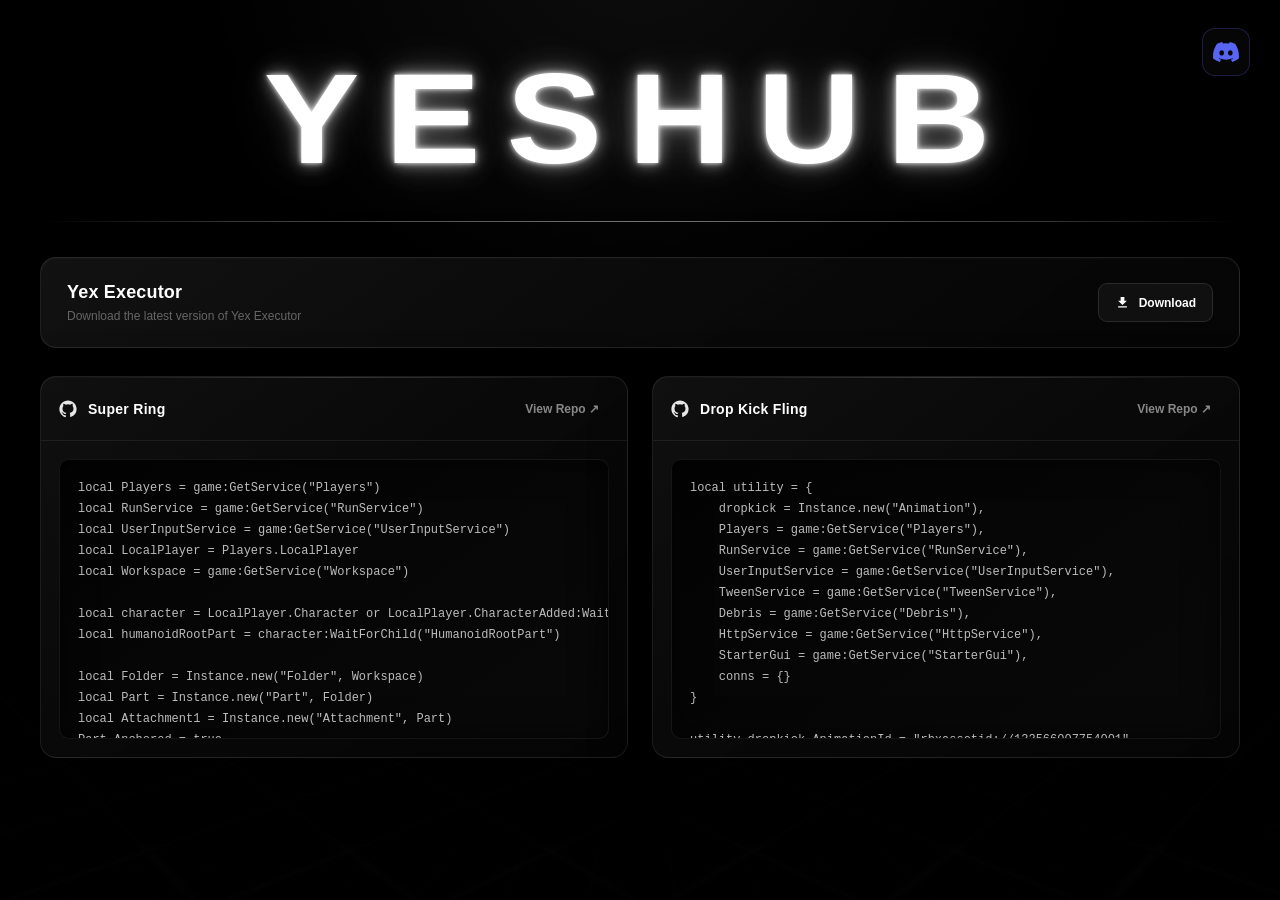
==== rblx/index.html @ 0a0d044f "/rblx" ====
<!DOCTYPE html>
<html lang="en">
<head>
    <meta charset="UTF-8">
    <meta name="viewport" content="width=device-width, initial-scale=1.0">

    <title>YESHUB</title>

    <style>
        * {
            margin: 0;
            padding: 0;
            box-sizing: border-box;
        }

        :root {
            --discord: #5865F2;
            --bg: #000;
            --panel: #080808;
            --border: rgba(255, 255, 255, 0.09);
        }

        html {
            scroll-behavior: smooth;
        }

        body {
            min-height: 100vh;
            background: #000;
            color: #fff;
            font-family: Arial, Helvetica, sans-serif;
            overflow-x: hidden;
        }

        body::before {
            content: "";
            position: fixed;
            inset: 0;
            z-index: -3;
            background:
                radial-gradient(
                    circle at 50% -10%,
                    rgba(255, 255, 255, 0.055),
                    transparent 38%
                ),
                #000;
        }

        body::after {
            content: "";
            position: fixed;
            inset: 0;
            z-index: -2;
            pointer-events: none;
            opacity: 0.27;
            background:
                linear-gradient(
                    135deg,
                    transparent 47%,
                    rgba(255,255,255,.025) 49%,
                    transparent 51%
                ),
                linear-gradient(
                    45deg,
                    transparent 47%,
                    rgba(255,255,255,.018) 49%,
                    transparent 51%
                );
            background-size: 130px 130px;
            transform: perspective(800px) rotateX(55deg) scale(1.7);
            transform-origin: center bottom;
        }

        .floor {
            position: fixed;
            left: -10%;
            right: -10%;
            bottom: -35%;
            height: 75%;
            z-index: -1;
            opacity: 0.16;
            transform: perspective(500px) rotateX(62deg);

            background:
                linear-gradient(
                    rgba(255,255,255,.04) 1px,
                    transparent 1px
                ),
                linear-gradient(
                    90deg,
                    rgba(255,255,255,.04) 1px,
                    transparent 1px
                );

            background-size: 80px 80px;

            mask-image: linear-gradient(
                to top,
                #000,
                transparent
            );

            -webkit-mask-image: linear-gradient(
                to top,
                #000,
                transparent
            );
        }

        /* Discord */

        .discord {
            position: fixed;
            top: 28px;
            right: 30px;

            width: 48px;
            height: 48px;

            display: flex;
            align-items: center;
            justify-content: center;

            color: var(--discord);
            text-decoration: none;

            background: rgba(8, 8, 8, 0.82);
            border: 1px solid rgba(88, 101, 242, 0.25);
            border-radius: 13px;

            backdrop-filter: blur(12px);
            -webkit-backdrop-filter: blur(12px);

            box-shadow:
                0 8px 30px rgba(0,0,0,.5);

            transition:
                color .2s ease,
                border-color .2s ease,
                box-shadow .2s ease,
                background .2s ease;
        }

        .discord svg {
            width: 26px;
            height: 26px;
            fill: currentColor;
        }

        .discord:hover {
            color: #7289DA;
            background: rgba(88, 101, 242, 0.08);
            border-color: rgba(88, 101, 242, 0.55);

            box-shadow:
                0 0 8px rgba(88, 101, 242, 0.25),
                0 0 24px rgba(88, 101, 242, 0.18),
                0 12px 35px rgba(0,0,0,.65);
        }

        .discord:active {
            opacity: 0.8;
        }

        /* Main */

        .container {
            width: min(1200px, calc(100% - 48px));
            margin: auto;
            padding: 55px 0 100px;
        }

        .brand {
            text-align: center;
            user-select: none;
        }

        .brand h1 {
            display: inline-block;

            font-size: clamp(3.5rem, 10vw, 8rem);
            line-height: 1;
            font-weight: 900;
            letter-spacing: .18em;

            transform: scaleX(1.12);
            transform-origin: center;

            color: #fff;

            text-shadow:
                0 0 5px rgba(255,255,255,.95),
                0 0 14px rgba(255,255,255,.55),
                0 0 30px rgba(255,255,255,.28),
                0 0 60px rgba(255,255,255,.12);
        }

        .divider {
            width: 100%;
            height: 1px;
            margin-top: 38px;

            background: linear-gradient(
                90deg,
                transparent,
                rgba(255,255,255,.20) 15%,
                rgba(255,255,255,.45) 50%,
                rgba(255,255,255,.20) 85%,
                transparent
            );

            box-shadow:
                0 0 15px rgba(255,255,255,.07);
        }

        /* Yex Executor Download */

        .download-box {
            margin-top: 35px;
            padding: 24px 26px;

            display: flex;
            align-items: center;
            justify-content: space-between;
            gap: 20px;

            background:
                linear-gradient(
                    145deg,
                    rgba(255,255,255,.045),
                    rgba(255,255,255,.012) 50%,
                    rgba(0,0,0,.35)
                ),
                #070707;

            border: 1px solid rgba(255,255,255,.10);
            border-radius: 16px;

            box-shadow:
                inset 0 1px rgba(255,255,255,.025),
                0 20px 60px rgba(0,0,0,.4);

            transition:
                border-color .25s ease,
                box-shadow .25s ease;
        }

        .download-box:hover {
            border-color: rgba(255,255,255,.17);

            box-shadow:
                inset 0 1px rgba(255,255,255,.04),
                0 25px 70px rgba(0,0,0,.5);
        }

        .download-info {
            display: flex;
            flex-direction: column;
            gap: 6px;
        }

        .download-title {
            font-size: 18px;
            font-weight: 800;
            letter-spacing: .01em;
        }

        .download-subtitle {
            color: #666;
            font-size: 12px;
        }

        .download-button {
            flex-shrink: 0;

            display: inline-flex;
            align-items: center;
            gap: 9px;

            padding: 11px 16px;

            color: #fff;
            text-decoration: none;

            background: #101010;
            border: 1px solid rgba(255,255,255,.11);
            border-radius: 9px;

            font-size: 12px;
            font-weight: 700;

            transition:
                background .2s ease,
                border-color .2s ease,
                box-shadow .2s ease;
        }

        .download-button svg {
            width: 15px;
            height: 15px;
            fill: currentColor;
        }

        .download-button:hover {
            background: #181818;
            border-color: rgba(255,255,255,.24);

            box-shadow:
                0 0 18px rgba(255,255,255,.07);
        }

        /* Repositories */

        .repositories {
            margin-top: 28px;

            display: grid;
            grid-template-columns: repeat(2, minmax(0, 1fr));
            gap: 24px;
        }

        .repo {
            position: relative;
            overflow: hidden;

            background:
                linear-gradient(
                    145deg,
                    rgba(255,255,255,.035),
                    rgba(255,255,255,.008) 45%,
                    rgba(0,0,0,.4)
                ),
                #070707;

            border: 1px solid var(--border);
            border-radius: 16px;

            box-shadow:
                inset 0 1px rgba(255,255,255,.025),
                0 20px 60px rgba(0,0,0,.35);

            transition:
                border-color .25s ease,
                transform .25s ease,
                box-shadow .25s ease;
        }

        .repo:hover {
            transform: translateY(-3px);
            border-color: rgba(255,255,255,.16);

            box-shadow:
                inset 0 1px rgba(255,255,255,.04),
                0 25px 70px rgba(0,0,0,.5);
        }

        .repo::before {
            content: "";
            position: absolute;
            top: 0;
            left: 8%;
            right: 8%;
            height: 1px;

            background: linear-gradient(
                90deg,
                transparent,
                rgba(255,255,255,.16),
                transparent
            );
        }

        .repo-header {
            height: 64px;
            padding: 0 18px;

            display: flex;
            align-items: center;
            justify-content: space-between;

            border-bottom: 1px solid rgba(255,255,255,.07);
        }

        .repo-name {
            display: flex;
            align-items: center;
            gap: 11px;

            font-size: 14px;
            font-weight: 700;
            letter-spacing: .02em;
        }

        .github-icon {
            width: 18px;
            height: 18px;
            fill: #fff;
            opacity: .9;
        }

        .repo-link {
            color: #888;
            text-decoration: none;
            font-size: 12px;
            font-weight: 600;

            padding: 7px 10px;
            border-radius: 7px;

            transition:
                color .2s ease,
                background .2s ease;
        }

        .repo-link:hover {
            color: #fff;
            background: rgba(255,255,255,.07);
        }

        /* Code */

        .code-wrapper {
            position: relative;
            padding: 18px;
        }

        .code {
            position: relative;
            height: 280px;
            overflow: auto;

            padding: 18px;

            background:
                linear-gradient(
                    145deg,
                    #030303,
                    #090909
                );

            border: 1px solid rgba(255,255,255,.06);
            border-radius: 10px;

            color: #bcbcbc;

            font-family:
                "SFMono-Regular",
                Consolas,
                "Liberation Mono",
                monospace;

            font-size: 12px;
            line-height: 1.75;

            white-space: pre;
            tab-size: 4;

            box-shadow:
                inset 0 0 35px rgba(0,0,0,.6);
        }

        .code::-webkit-scrollbar {
            width: 7px;
            height: 7px;
        }

        .code::-webkit-scrollbar-track {
            background: transparent;
        }

        .code::-webkit-scrollbar-thumb {
            background: #222;
            border-radius: 10px;
        }

        .code::-webkit-scrollbar-thumb:hover {
            background: #333;
        }

        /* Copy */

        .copy {
            position: absolute;
            top: 28px;
            right: 28px;

            display: flex;
            align-items: center;
            gap: 7px;

            padding: 8px 11px;

            border: 1px solid rgba(255,255,255,.08);
            border-radius: 7px;

            background: rgba(12,12,12,.88);
            color: #888;

            font-size: 11px;
            font-weight: 700;

            cursor: pointer;

            backdrop-filter: blur(8px);
            -webkit-backdrop-filter: blur(8px);

            transition:
                color .2s ease,
                border-color .2s ease,
                background .2s ease;
        }

        .copy svg {
            width: 13px;
            height: 13px;
            fill: currentColor;
        }

        .copy:hover {
            color: #fff;
            border-color: rgba(255,255,255,.2);
            background: rgba(25,25,25,.95);
        }

        .copy.copied {
            color: #fff;
            border-color: rgba(255,255,255,.3);
        }

        /* Mobile */

        @media (max-width: 800px) {
            .repositories {
                grid-template-columns: 1fr;
            }

            .download-box {
                align-items: flex-start;
                flex-direction: column;
            }

            .download-button {
                width: 100%;
                justify-content: center;
            }
        }

        @media (max-width: 600px) {
            .container {
                width: calc(100% - 28px);
                padding-top: 35px;
            }

            .discord {
                top: 18px;
                right: 18px;
                width: 43px;
                height: 43px;
            }

            .brand h1 {
                letter-spacing: .1em;
                transform: scaleX(1.05);
            }

            .divider {
                margin-top: 25px;
            }

            .download-box {
                margin-top: 28px;
                padding: 20px;
            }

            .repositories {
                margin-top: 22px;
            }

            .code {
                height: 250px;
                font-size: 11px;
            }
        }
    </style>
</head>

<body>

    <div class="floor"></div>

    <!-- Discord -->
    <a
        class="discord"
        href="https://discord.gg/P2DFbPX3Qh"
        target="_blank"
        rel="noopener noreferrer"
        aria-label="Join the YESHUB Discord"
    >
        <svg viewBox="0 0 24 24">
            <path d="M20.317 4.37a19.791 19.791 0 0 0-4.885-1.515.074.074 0 0 0-.079.037c-.211.375-.444.864-.608 1.25a18.27 18.27 0 0 0-5.487 0 12.64 12.64 0 0 0-.617-1.25.077.077 0 0 0-.079-.037A19.736 19.736 0 0 0 3.677 4.37a.07.07 0 0 0-.032.027C.533 9.046-.32 13.58.099 18.057a.082.082 0 0 0 .031.057 19.95 19.95 0 0 0 5.993 3.03.078.078 0 0 0 .084-.027c.461-.63.873-1.295 1.226-1.994a.076.076 0 0 0-.041-.106 13.17 13.17 0 0 1-1.872-.892.077.077 0 0 1-.008-.128c.126-.094.252-.192.372-.291a.074.074 0 0 1 .077-.01c3.928 1.794 8.18 1.794 12.061 0a.074.074 0 0 1 .078.009c.12.099.246.198.373.292a.077.077 0 0 1-.006.127c-.598.345-1.22.64-1.873.893a.077.077 0 0 0-.04.107c.36.698.771 1.362 1.225 1.993a.076.076 0 0 0 .084.028 19.91 19.91 0 0 0 6.002-3.03.077.077 0 0 0 .032-.054c.5-5.177-.838-9.674-3.549-13.66a.061.061 0 0 0-.032-.029ZM8.02 15.33c-1.183 0-2.157-1.086-2.157-2.419 0-1.333.956-2.42 2.157-2.42 1.21 0 2.166 1.097 2.157 2.42 0 1.333-.956 2.419-2.157 2.419Zm7.974 0c-1.183 0-2.157-1.086-2.157-2.419 0-1.333.956-2.42 2.157-2.42 1.21 0 2.166 1.097 2.157 2.42 0 1.333-.956 2.419-2.157 2.419Z"/>
        </svg>
    </a>

    <main class="container">

        <header class="brand">
            <h1>YESHUB</h1>
        </header>

        <div class="divider"></div>

        <!-- Yex Executor -->
        <section class="download-box">

            <div class="download-info">
                <div class="download-title">Yex Executor</div>
                <div class="download-subtitle">
                    Download the latest version of Yex Executor
                </div>
            </div>

            <a
                class="download-button"
                href="https://gofile.io/d/UFWYg3Sn"
                target="_blank"
                rel="noopener noreferrer"
            >
                <svg viewBox="0 0 24 24">
                    <path d="M19 9h-4V3H9v6H5l7 7 7-7zm-14 9v2h14v-2H5z"/>
                </svg>
                Download
            </a>

        </section>

        <section class="repositories">

            <!-- Super Ring -->

            <article class="repo">

                <div class="repo-header">

                    <div class="repo-name">
                        <svg class="github-icon" viewBox="0 0 24 24">
                            <path d="M12 .5C5.65.5.5 5.65.5 12c0 5.08 3.29 9.39 7.86 10.91.57.1.78-.25.78-.55v-2.16c-3.2.7-3.87-1.54-3.87-1.54-.52-1.33-1.28-1.69-1.28-1.69-1.04-.71.08-.7.08-.7 1.15.08 1.76 1.18 1.76 1.18 1.02 1.75 2.68 1.25 3.34.95.1-.74.4-1.25.73-1.54-2.55-.29-5.23-1.28-5.23-5.69 0-1.26.45-2.29 1.18-3.1-.12-.29-.51-1.47.11-3.06 0 0 .96-.31 3.15 1.18a10.9 10.9 0 0 1 5.74 0c2.19-1.49 3.15-1.18 3.15-1.18.62 1.59.23 2.77.11 3.06.73.81 1.18 1.84 1.18 3.1 0 4.42-2.69 5.39-5.25 5.68.41.35.78 1.04.78 2.1v3.11c0 .3.21.66.79.55A11.51 11.51 0 0 0 23.5 12C23.5 5.65 18.35.5 12 .5z"/>
                        </svg>

                        Super Ring
                    </div>

                    <a
                        class="repo-link"
                        href="https://github.com/yes-d3v-scripts/super-ring"
                        target="_blank"
                        rel="noopener noreferrer"
                    >
                        View Repo ↗
                    </a>

                </div>

                <div class="code-wrapper">

                    <button class="copy" onclick="copyCode(this, 'code1')">
                        <svg viewBox="0 0 24 24">
                            <path d="M16 1H4c-1.1 0-2 .9-2 2v14h2V3h12V1zm3 4H8c-1.1 0-2 .9-2 2v14c0 1.1.9 2 2 2h11c1.1 0 2-.9 2-2V7c0-1.1-.9-2-2-2zm0 16H8V7h11v14z"/>
                        </svg>
                        Copy
                    </button>

                    <pre class="code" id="code1">local Players = game:GetService("Players")
local RunService = game:GetService("RunService")
local UserInputService = game:GetService("UserInputService")
local LocalPlayer = Players.LocalPlayer
local Workspace = game:GetService("Workspace")

local character = LocalPlayer.Character or LocalPlayer.CharacterAdded:Wait()
local humanoidRootPart = character:WaitForChild("HumanoidRootPart")

local Folder = Instance.new("Folder", Workspace)
local Part = Instance.new("Part", Folder)
local Attachment1 = Instance.new("Attachment", Part)
Part.Anchored = true
Part.CanCollide = false
Part.Transparency = 1

if not getgenv().Network then
    getgenv().Network = {
        BaseParts = {},
... </pre>

                </div>

            </article>

            <!-- Drop Kick Fling -->

            <article class="repo">

                <div class="repo-header">

                    <div class="repo-name">
                        <svg class="github-icon" viewBox="0 0 24 24">
                            <path d="M12 .5C5.65.5.5 5.65.5 12c0 5.08 3.29 9.39 7.86 10.91.57.1.78-.25.78-.55v-2.16c-3.2.7-3.87-1.54-3.87-1.54-.52-1.33-1.28-1.69-1.28-1.69-1.04-.71.08-.7.08-.7 1.15.08 1.76 1.18 1.76 1.18 1.02 1.75 2.68 1.25 3.34.95.1-.74.4-1.25.73-1.54-2.55-.29-5.23-1.28-5.23-5.69 0-1.26.45-2.29 1.18-3.1-.12-.29-.51-1.47.11-3.06 0 0 .96-.31 3.15 1.18a10.9 10.9 0 0 1 5.74 0c2.19-1.49 3.15-1.18 3.15-1.18.62 1.59.23 2.77.11 3.06.73.81 1.18 1.84 1.18 3.1 0 4.42-2.69 5.39-5.25 5.68.41.35.78 1.04.78 2.1v3.11c0 .3.21.66.79.55A11.51 11.51 0 0 0 23.5 12C23.5 5.65 18.35.5 12 .5z"/>
                        </svg>

                        Drop Kick Fling
                    </div>

                    <a
                        class="repo-link"
                        href="https://github.com/yes-d3v-scripts/drop-kick-fling"
                        target="_blank"
                        rel="noopener noreferrer"
                    >
                        View Repo ↗
                    </a>

                </div>

                <div class="code-wrapper">

                    <button class="copy" onclick="copyCode(this, 'code2')">
                        <svg viewBox="0 0 24 24">
                            <path d="M16 1H4c-1.1 0-2 .9-2 2v14h2V3h12V1zm3 4H8c-1.1 0-2 .9-2 2v14c0 1.1.9 2 2 2h11c1.1 0 2-.9 2-2V7c0-1.1-.9-2-2-2zm0 16H8V7h11v14z"/>
                        </svg>
                        Copy
                    </button>

                    <pre class="code" id="code2">local utility = {
    dropkick = Instance.new("Animation"),
    Players = game:GetService("Players"),
    RunService = game:GetService("RunService"),
    UserInputService = game:GetService("UserInputService"),
    TweenService = game:GetService("TweenService"),
    Debris = game:GetService("Debris"),
    HttpService = game:GetService("HttpService"),
    StarterGui = game:GetService("StarterGui"),
    conns = {}
}

utility.dropkick.AnimationId = "rbxassetid://133566007754001"

task.spawn(function()
    local instancesToLoad = {}
    table.insert(instancesToLoad, utility.dropkick)
    
    local gearPreload = Instance.new("ImageLabel")
...
</pre>

                </div>

            </article>

        </section>

    </main>

    <script>
        function copyCode(button, id) {
            const code = document.getElementById(id).innerText;

            navigator.clipboard.writeText(code).then(() => {
                const original = button.innerHTML;

                button.classList.add("copied");

                button.innerHTML = `
                    <svg viewBox="0 0 24 24">
                        <path d="M9 16.17 4.83 12l-1.42 1.41L9 19 21 7l-1.41-1.41z"/>
                    </svg>
                    Copied
                `;

                setTimeout(() => {
                    button.classList.remove("copied");
                    button.innerHTML = original;
                }, 1400);
            });
        }
    </script>

</body>
</html>
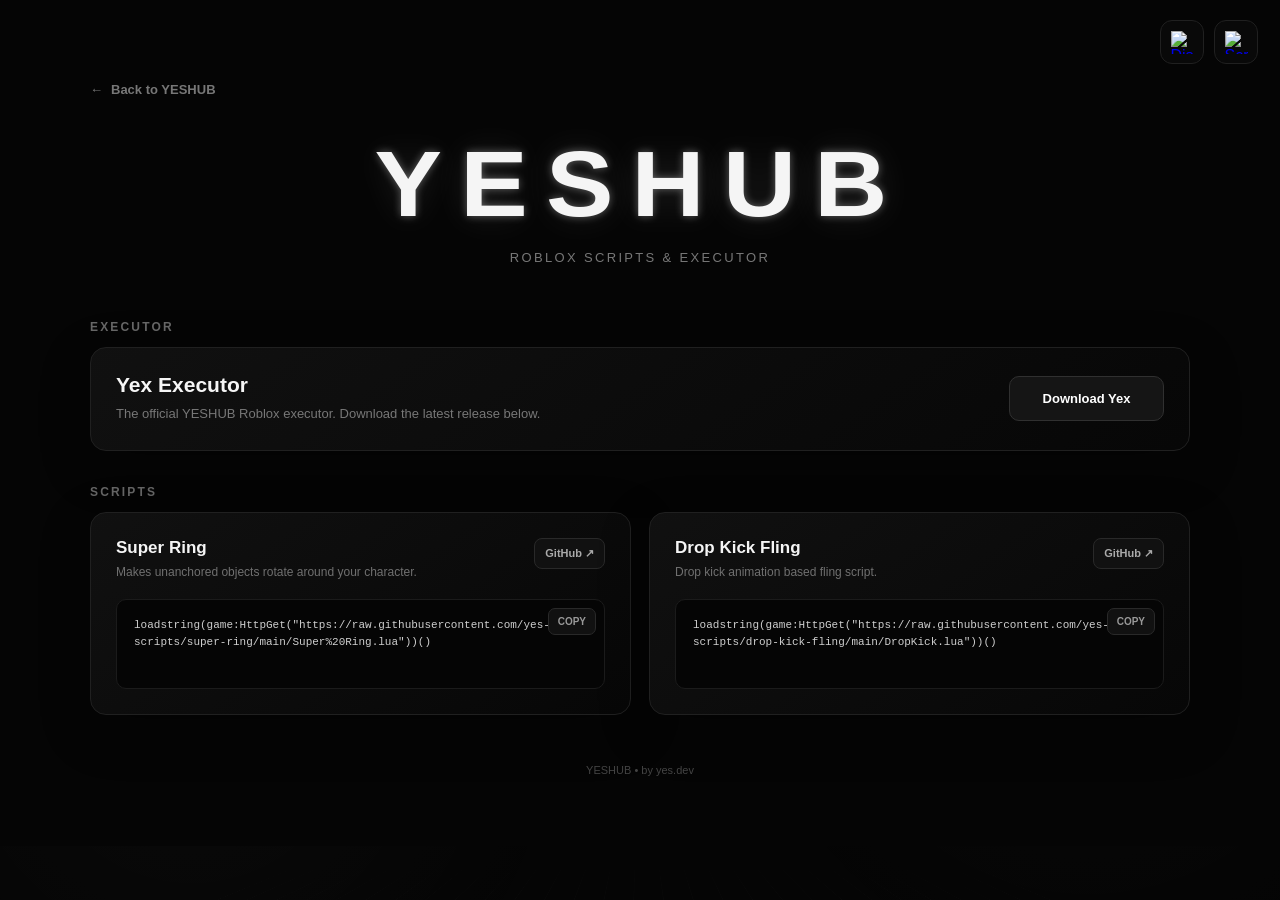
==== commit f1abd472: "Update index.html" ====
--- a/rblx/index.html
+++ b/rblx/index.html
@@ -1,786 +1,549 @@
 <!DOCTYPE html>
 <html lang="en">
 <head>
-    <meta charset="UTF-8">
-    <meta name="viewport" content="width=device-width, initial-scale=1.0">
-
-    <title>YESHUB</title>
-
-    <style>
-        * {
-            margin: 0;
-            padding: 0;
-            box-sizing: border-box;
-        }
-
-        :root {
-            --discord: #5865F2;
-            --bg: #000;
-            --panel: #080808;
-            --border: rgba(255, 255, 255, 0.09);
-        }
-
-        html {
-            scroll-behavior: smooth;
-        }
-
-        body {
-            min-height: 100vh;
-            background: #000;
-            color: #fff;
-            font-family: Arial, Helvetica, sans-serif;
-            overflow-x: hidden;
-        }
-
-        body::before {
-            content: "";
-            position: fixed;
-            inset: 0;
-            z-index: -3;
-            background:
-                radial-gradient(
-                    circle at 50% -10%,
-                    rgba(255, 255, 255, 0.055),
-                    transparent 38%
-                ),
-                #000;
-        }
-
-        body::after {
-            content: "";
-            position: fixed;
-            inset: 0;
-            z-index: -2;
-            pointer-events: none;
-            opacity: 0.27;
-            background:
-                linear-gradient(
-                    135deg,
-                    transparent 47%,
-                    rgba(255,255,255,.025) 49%,
-                    transparent 51%
-                ),
-                linear-gradient(
-                    45deg,
-                    transparent 47%,
-                    rgba(255,255,255,.018) 49%,
-                    transparent 51%
-                );
-            background-size: 130px 130px;
-            transform: perspective(800px) rotateX(55deg) scale(1.7);
-            transform-origin: center bottom;
-        }
-
-        .floor {
-            position: fixed;
-            left: -10%;
-            right: -10%;
-            bottom: -35%;
-            height: 75%;
-            z-index: -1;
-            opacity: 0.16;
-            transform: perspective(500px) rotateX(62deg);
-
-            background:
-                linear-gradient(
-                    rgba(255,255,255,.04) 1px,
-                    transparent 1px
-                ),
-                linear-gradient(
-                    90deg,
-                    rgba(255,255,255,.04) 1px,
-                    transparent 1px
-                );
-
-            background-size: 80px 80px;
-
-            mask-image: linear-gradient(
-                to top,
-                #000,
-                transparent
-            );
-
-            -webkit-mask-image: linear-gradient(
-                to top,
-                #000,
-                transparent
-            );
-        }
-
-        /* Discord */
-
-        .discord {
-            position: fixed;
-            top: 28px;
-            right: 30px;
-
-            width: 48px;
-            height: 48px;
-
-            display: flex;
-            align-items: center;
-            justify-content: center;
-
-            color: var(--discord);
-            text-decoration: none;
-
-            background: rgba(8, 8, 8, 0.82);
-            border: 1px solid rgba(88, 101, 242, 0.25);
-            border-radius: 13px;
-
-            backdrop-filter: blur(12px);
-            -webkit-backdrop-filter: blur(12px);
-
-            box-shadow:
-                0 8px 30px rgba(0,0,0,.5);
-
-            transition:
-                color .2s ease,
-                border-color .2s ease,
-                box-shadow .2s ease,
-                background .2s ease;
-        }
-
-        .discord svg {
-            width: 26px;
-            height: 26px;
-            fill: currentColor;
-        }
-
-        .discord:hover {
-            color: #7289DA;
-            background: rgba(88, 101, 242, 0.08);
-            border-color: rgba(88, 101, 242, 0.55);
-
-            box-shadow:
-                0 0 8px rgba(88, 101, 242, 0.25),
-                0 0 24px rgba(88, 101, 242, 0.18),
-                0 12px 35px rgba(0,0,0,.65);
-        }
-
-        .discord:active {
-            opacity: 0.8;
-        }
-
-        /* Main */
-
-        .container {
-            width: min(1200px, calc(100% - 48px));
-            margin: auto;
-            padding: 55px 0 100px;
-        }
-
-        .brand {
-            text-align: center;
-            user-select: none;
-        }
-
-        .brand h1 {
-            display: inline-block;
-
-            font-size: clamp(3.5rem, 10vw, 8rem);
-            line-height: 1;
-            font-weight: 900;
-            letter-spacing: .18em;
-
-            transform: scaleX(1.12);
-            transform-origin: center;
-
-            color: #fff;
-
-            text-shadow:
-                0 0 5px rgba(255,255,255,.95),
-                0 0 14px rgba(255,255,255,.55),
-                0 0 30px rgba(255,255,255,.28),
-                0 0 60px rgba(255,255,255,.12);
-        }
-
-        .divider {
-            width: 100%;
-            height: 1px;
-            margin-top: 38px;
-
-            background: linear-gradient(
-                90deg,
-                transparent,
-                rgba(255,255,255,.20) 15%,
-                rgba(255,255,255,.45) 50%,
-                rgba(255,255,255,.20) 85%,
-                transparent
-            );
-
-            box-shadow:
-                0 0 15px rgba(255,255,255,.07);
-        }
-
-        /* Yex Executor Download */
-
-        .download-box {
-            margin-top: 35px;
-            padding: 24px 26px;
-
-            display: flex;
-            align-items: center;
-            justify-content: space-between;
-            gap: 20px;
-
-            background:
-                linear-gradient(
-                    145deg,
-                    rgba(255,255,255,.045),
-                    rgba(255,255,255,.012) 50%,
-                    rgba(0,0,0,.35)
-                ),
-                #070707;
-
-            border: 1px solid rgba(255,255,255,.10);
-            border-radius: 16px;
-
-            box-shadow:
-                inset 0 1px rgba(255,255,255,.025),
-                0 20px 60px rgba(0,0,0,.4);
-
-            transition:
-                border-color .25s ease,
-                box-shadow .25s ease;
-        }
-
-        .download-box:hover {
-            border-color: rgba(255,255,255,.17);
-
-            box-shadow:
-                inset 0 1px rgba(255,255,255,.04),
-                0 25px 70px rgba(0,0,0,.5);
-        }
-
-        .download-info {
-            display: flex;
-            flex-direction: column;
-            gap: 6px;
-        }
-
-        .download-title {
-            font-size: 18px;
-            font-weight: 800;
-            letter-spacing: .01em;
-        }
-
-        .download-subtitle {
-            color: #666;
-            font-size: 12px;
-        }
-
-        .download-button {
-            flex-shrink: 0;
-
-            display: inline-flex;
-            align-items: center;
-            gap: 9px;
-
-            padding: 11px 16px;
-
-            color: #fff;
-            text-decoration: none;
-
-            background: #101010;
-            border: 1px solid rgba(255,255,255,.11);
-            border-radius: 9px;
-
-            font-size: 12px;
-            font-weight: 700;
-
-            transition:
-                background .2s ease,
-                border-color .2s ease,
-                box-shadow .2s ease;
-        }
-
-        .download-button svg {
-            width: 15px;
-            height: 15px;
-            fill: currentColor;
-        }
-
-        .download-button:hover {
-            background: #181818;
-            border-color: rgba(255,255,255,.24);
-
-            box-shadow:
-                0 0 18px rgba(255,255,255,.07);
-        }
-
-        /* Repositories */
-
-        .repositories {
-            margin-top: 28px;
-
-            display: grid;
-            grid-template-columns: repeat(2, minmax(0, 1fr));
-            gap: 24px;
-        }
-
-        .repo {
-            position: relative;
-            overflow: hidden;
-
-            background:
-                linear-gradient(
-                    145deg,
-                    rgba(255,255,255,.035),
-                    rgba(255,255,255,.008) 45%,
-                    rgba(0,0,0,.4)
-                ),
-                #070707;
-
-            border: 1px solid var(--border);
-            border-radius: 16px;
-
-            box-shadow:
-                inset 0 1px rgba(255,255,255,.025),
-                0 20px 60px rgba(0,0,0,.35);
-
-            transition:
-                border-color .25s ease,
-                transform .25s ease,
-                box-shadow .25s ease;
-        }
-
-        .repo:hover {
-            transform: translateY(-3px);
-            border-color: rgba(255,255,255,.16);
-
-            box-shadow:
-                inset 0 1px rgba(255,255,255,.04),
-                0 25px 70px rgba(0,0,0,.5);
-        }
-
-        .repo::before {
-            content: "";
-            position: absolute;
-            top: 0;
-            left: 8%;
-            right: 8%;
-            height: 1px;
-
-            background: linear-gradient(
-                90deg,
-                transparent,
-                rgba(255,255,255,.16),
-                transparent
-            );
-        }
-
-        .repo-header {
-            height: 64px;
-            padding: 0 18px;
-
-            display: flex;
-            align-items: center;
-            justify-content: space-between;
-
-            border-bottom: 1px solid rgba(255,255,255,.07);
-        }
-
-        .repo-name {
-            display: flex;
-            align-items: center;
-            gap: 11px;
-
-            font-size: 14px;
-            font-weight: 700;
-            letter-spacing: .02em;
-        }
-
-        .github-icon {
-            width: 18px;
-            height: 18px;
-            fill: #fff;
-            opacity: .9;
-        }
-
-        .repo-link {
-            color: #888;
-            text-decoration: none;
-            font-size: 12px;
-            font-weight: 600;
-
-            padding: 7px 10px;
-            border-radius: 7px;
-
-            transition:
-                color .2s ease,
-                background .2s ease;
-        }
-
-        .repo-link:hover {
-            color: #fff;
-            background: rgba(255,255,255,.07);
-        }
-
-        /* Code */
-
-        .code-wrapper {
-            position: relative;
-            padding: 18px;
-        }
-
-        .code {
-            position: relative;
-            height: 280px;
-            overflow: auto;
-
-            padding: 18px;
-
-            background:
-                linear-gradient(
-                    145deg,
-                    #030303,
-                    #090909
-                );
-
-            border: 1px solid rgba(255,255,255,.06);
-            border-radius: 10px;
-
-            color: #bcbcbc;
-
-            font-family:
-                "SFMono-Regular",
-                Consolas,
-                "Liberation Mono",
-                monospace;
-
-            font-size: 12px;
-            line-height: 1.75;
-
-            white-space: pre;
-            tab-size: 4;
-
-            box-shadow:
-                inset 0 0 35px rgba(0,0,0,.6);
-        }
-
-        .code::-webkit-scrollbar {
-            width: 7px;
-            height: 7px;
-        }
-
-        .code::-webkit-scrollbar-track {
-            background: transparent;
-        }
-
-        .code::-webkit-scrollbar-thumb {
-            background: #222;
-            border-radius: 10px;
-        }
-
-        .code::-webkit-scrollbar-thumb:hover {
-            background: #333;
-        }
-
-        /* Copy */
-
-        .copy {
-            position: absolute;
-            top: 28px;
-            right: 28px;
-
-            display: flex;
-            align-items: center;
-            gap: 7px;
-
-            padding: 8px 11px;
-
-            border: 1px solid rgba(255,255,255,.08);
-            border-radius: 7px;
-
-            background: rgba(12,12,12,.88);
-            color: #888;
-
-            font-size: 11px;
-            font-weight: 700;
-
-            cursor: pointer;
-
-            backdrop-filter: blur(8px);
-            -webkit-backdrop-filter: blur(8px);
-
-            transition:
-                color .2s ease,
-                border-color .2s ease,
-                background .2s ease;
-        }
-
-        .copy svg {
-            width: 13px;
-            height: 13px;
-            fill: currentColor;
-        }
-
-        .copy:hover {
-            color: #fff;
-            border-color: rgba(255,255,255,.2);
-            background: rgba(25,25,25,.95);
-        }
-
-        .copy.copied {
-            color: #fff;
-            border-color: rgba(255,255,255,.3);
-        }
-
-        /* Mobile */
-
-        @media (max-width: 800px) {
-            .repositories {
-                grid-template-columns: 1fr;
-            }
-
-            .download-box {
-                align-items: flex-start;
-                flex-direction: column;
-            }
-
-            .download-button {
-                width: 100%;
-                justify-content: center;
-            }
-        }
-
-        @media (max-width: 600px) {
-            .container {
-                width: calc(100% - 28px);
-                padding-top: 35px;
-            }
-
-            .discord {
-                top: 18px;
-                right: 18px;
-                width: 43px;
-                height: 43px;
-            }
-
-            .brand h1 {
-                letter-spacing: .1em;
-                transform: scaleX(1.05);
-            }
-
-            .divider {
-                margin-top: 25px;
-            }
-
-            .download-box {
-                margin-top: 28px;
-                padding: 20px;
-            }
-
-            .repositories {
-                margin-top: 22px;
-            }
-
-            .code {
-                height: 250px;
-                font-size: 11px;
-            }
-        }
-    </style>
+<meta charset="UTF-8">
+<meta name="viewport" content="width=device-width, initial-scale=1.0">
+<title>YESHUB • Roblox</title>
+
+<style>
+* {
+  box-sizing: border-box;
+  margin: 0;
+  padding: 0;
+}
+
+:root {
+  --bg: #050505;
+  --panel: #0b0b0b;
+  --panel2: #101010;
+  --border: #202020;
+  --text: #f5f5f5;
+  --muted: #858585;
+  --discord: #5865f2;
+  --scriptblox: #8b5cf6;
+}
+
+html,
+body {
+  min-height: 100%;
+  background: var(--bg);
+  color: var(--text);
+  font-family: Arial, Helvetica, sans-serif;
+}
+
+body {
+  overflow-x: hidden;
+  position: relative;
+}
+
+/* Background */
+body::before {
+  content: "";
+  position: fixed;
+  inset: 0;
+  pointer-events: none;
+  background:
+    radial-gradient(circle at 50% 0%, rgba(255,255,255,.055), transparent 38%),
+    radial-gradient(circle at 15% 80%, rgba(255,255,255,.025), transparent 30%),
+    radial-gradient(circle at 85% 70%, rgba(255,255,255,.02), transparent 30%);
+  z-index: -2;
+}
+
+body::after {
+  content: "";
+  position: fixed;
+  left: 0;
+  right: 0;
+  bottom: -10%;
+  height: 55%;
+  pointer-events: none;
+  background-image:
+    linear-gradient(rgba(255,255,255,.035) 1px, transparent 1px),
+    linear-gradient(90deg, rgba(255,255,255,.035) 1px, transparent 1px);
+  background-size: 45px 45px;
+  transform: perspective(500px) rotateX(62deg);
+  transform-origin: bottom;
+  mask-image: linear-gradient(to top, black, transparent);
+  -webkit-mask-image: linear-gradient(to top, black, transparent);
+  z-index: -1;
+}
+
+/* Social buttons */
+.socials {
+  position: fixed;
+  top: 20px;
+  right: 22px;
+  display: flex;
+  gap: 10px;
+  z-index: 1000;
+}
+
+.social-btn {
+  width: 44px;
+  height: 44px;
+  border: 1px solid var(--border);
+  border-radius: 12px;
+  background: rgba(10,10,10,.92);
+  display: flex;
+  align-items: center;
+  justify-content: center;
+  transition: .2s ease;
+  backdrop-filter: blur(12px);
+}
+
+.social-btn img {
+  width: 23px;
+  height: 23px;
+  object-fit: contain;
+}
+
+.social-btn:hover {
+  transform: translateY(-2px);
+  background: #121212;
+}
+
+.social-btn.discord:hover {
+  border-color: var(--discord);
+  box-shadow: 0 0 20px rgba(88,101,242,.22);
+}
+
+.social-btn.scriptblox:hover {
+  border-color: var(--scriptblox);
+  box-shadow: 0 0 20px rgba(139,92,246,.22);
+}
+
+/* Main */
+.container {
+  width: min(1100px, calc(100% - 36px));
+  margin: 0 auto;
+  padding: 80px 0 70px;
+}
+
+.back {
+  display: inline-flex;
+  align-items: center;
+  gap: 8px;
+  color: #777;
+  text-decoration: none;
+  font-size: 13px;
+  font-weight: 700;
+  margin-bottom: 35px;
+  transition: .2s ease;
+}
+
+.back:hover {
+  color: white;
+  transform: translateX(-3px);
+}
+
+.hero {
+  text-align: center;
+  margin-bottom: 55px;
+}
+
+.hero h1 {
+  font-size: clamp(48px, 9vw, 92px);
+  font-weight: 900;
+  letter-spacing: .18em;
+  transform: scaleX(1.1);
+  text-shadow:
+    0 0 8px rgba(255,255,255,.35),
+    0 0 35px rgba(255,255,255,.12);
+}
+
+.hero p {
+  margin-top: 13px;
+  color: #777;
+  font-size: 13px;
+  letter-spacing: .18em;
+  text-transform: uppercase;
+}
+
+/* Cards */
+.section {
+  margin-bottom: 34px;
+}
+
+.section-title {
+  font-size: 12px;
+  color: #666;
+  letter-spacing: .18em;
+  text-transform: uppercase;
+  margin-bottom: 13px;
+  font-weight: 800;
+}
+
+.card {
+  border: 1px solid var(--border);
+  background: linear-gradient(145deg, rgba(17,17,17,.96), rgba(7,7,7,.96));
+  border-radius: 16px;
+  padding: 25px;
+  box-shadow: 0 15px 50px rgba(0,0,0,.3);
+}
+
+.card:hover {
+  border-color: #2a2a2a;
+}
+
+/* Executor */
+.executor {
+  display: flex;
+  align-items: center;
+  justify-content: space-between;
+  gap: 25px;
+}
+
+.executor-info h2 {
+  font-size: 21px;
+  margin-bottom: 7px;
+}
+
+.executor-info p {
+  color: #777;
+  font-size: 13px;
+  line-height: 1.6;
+}
+
+.download {
+  flex-shrink: 0;
+  display: inline-flex;
+  align-items: center;
+  justify-content: center;
+  min-width: 155px;
+  height: 45px;
+  padding: 0 18px;
+  border-radius: 10px;
+  border: 1px solid #303030;
+  background: #151515;
+  color: white;
+  text-decoration: none;
+  font-size: 13px;
+  font-weight: 800;
+  transition: .2s ease;
+}
+
+.download:hover {
+  background: #1c1c1c;
+  border-color: #454545;
+  transform: translateY(-2px);
+}
+
+/* Repository grid */
+.repositories {
+  display: grid;
+  grid-template-columns: repeat(2, minmax(0, 1fr));
+  gap: 18px;
+}
+
+.repo {
+  min-width: 0;
+}
+
+.repo-top {
+  display: flex;
+  align-items: flex-start;
+  justify-content: space-between;
+  gap: 15px;
+  margin-bottom: 18px;
+}
+
+.repo h3 {
+  font-size: 17px;
+  margin-bottom: 5px;
+}
+
+.repo-description {
+  color: #707070;
+  font-size: 12px;
+  line-height: 1.5;
+}
+
+.repo-link {
+  flex-shrink: 0;
+  color: #aaa;
+  text-decoration: none;
+  font-size: 11px;
+  font-weight: 800;
+  border: 1px solid #292929;
+  background: #111;
+  padding: 8px 10px;
+  border-radius: 8px;
+  transition: .2s ease;
+}
+
+.repo-link:hover {
+  color: white;
+  border-color: #444;
+  background: #181818;
+}
+
+/* Code */
+.code-wrap {
+  position: relative;
+}
+
+pre {
+  overflow-x: auto;
+  background: #050505;
+  border: 1px solid #1b1b1b;
+  border-radius: 10px;
+  padding: 17px;
+  color: #cfcfcf;
+  font-family: Consolas, "Courier New", monospace;
+  font-size: 11px;
+  line-height: 1.55;
+  white-space: pre-wrap;
+  word-break: break-word;
+  min-height: 90px;
+}
+
+.copy {
+  position: absolute;
+  top: 9px;
+  right: 9px;
+  border: 1px solid #292929;
+  background: #111;
+  color: #999;
+  border-radius: 7px;
+  padding: 7px 9px;
+  font-size: 10px;
+  font-weight: 800;
+  cursor: pointer;
+  transition: .2s ease;
+}
+
+.copy:hover {
+  color: white;
+  background: #181818;
+}
+
+.copy.copied {
+  color: #fff;
+  border-color: #555;
+}
+
+/* Footer */
+footer {
+  text-align: center;
+  color: #444;
+  font-size: 11px;
+  padding-top: 15px;
+}
+
+/* Mobile */
+@media (max-width: 700px) {
+  .socials {
+    top: 0;
+    left: 0;
+    right: 0;
+    height: 65px;
+    justify-content: center;
+    padding: 10px;
+    border-bottom: 1px solid #1c1c1c;
+    background: rgba(5,5,5,.94);
+    backdrop-filter: blur(14px);
+  }
+
+  .container {
+    width: min(100% - 24px, 600px);
+    padding-top: 100px;
+  }
+
+  .hero {
+    margin-bottom: 38px;
+  }
+
+  .hero h1 {
+    font-size: clamp(42px, 16vw, 70px);
+  }
+
+  .hero p {
+    font-size: 10px;
+  }
+
+  .executor {
+    flex-direction: column;
+    align-items: stretch;
+  }
+
+  .download {
+    width: 100%;
+  }
+
+  .repositories {
+    grid-template-columns: 1fr;
+  }
+
+  .repo-top {
+    flex-direction: column;
+  }
+
+  .repo-link {
+    width: fit-content;
+  }
+
+  pre {
+    font-size: 10px;
+  }
+}
+</style>
 </head>
 
 <body>
 
-    <div class="floor"></div>
-
-    <!-- Discord -->
-    <a
-        class="discord"
-        href="https://discord.gg/P2DFbPX3Qh"
+<div class="socials">
+
+  <a
+    class="social-btn discord"
+    href="https://discord.gg/P2DFbPX3Qh"
+    target="_blank"
+    rel="noopener noreferrer"
+    aria-label="Join the YESHUB Discord"
+  >
+    <img
+      src="https://cdn.simpleicons.org/discord/5865F2"
+      alt="Discord"
+    >
+  </a>
+
+  <a
+    class="social-btn scriptblox"
+    href="https://scriptblox.com/u/YesDev"
+    target="_blank"
+    rel="noopener noreferrer"
+    aria-label="Open YesDev on ScriptBlox"
+  >
+    <img
+      src="../assets/ScriptBlox.png"
+      alt="ScriptBlox"
+    >
+  </a>
+
+</div>
+
+<main class="container">
+
+  <a class="back" href="../">
+    <span>←</span>
+    Back to YESHUB
+  </a>
+
+  <section class="hero">
+    <h1>YESHUB</h1>
+    <p>Roblox Scripts &amp; Executor</p>
+  </section>
+
+  <!-- EXECUTOR -->
+  <section class="section">
+    <div class="section-title">Executor</div>
+
+    <div class="card executor">
+      <div class="executor-info">
+        <h2>Yex Executor</h2>
+        <p>
+          The official YESHUB Roblox executor.
+          Download the latest release below.
+        </p>
+      </div>
+
+      <a
+        class="download"
+        href="https://gofile.io/d/UFWYg3Sn"
         target="_blank"
         rel="noopener noreferrer"
-        aria-label="Join the YESHUB Discord"
-    >
-        <svg viewBox="0 0 24 24">
-            <path d="M20.317 4.37a19.791 19.791 0 0 0-4.885-1.515.074.074 0 0 0-.079.037c-.211.375-.444.864-.608 1.25a18.27 18.27 0 0 0-5.487 0 12.64 12.64 0 0 0-.617-1.25.077.077 0 0 0-.079-.037A19.736 19.736 0 0 0 3.677 4.37a.07.07 0 0 0-.032.027C.533 9.046-.32 13.58.099 18.057a.082.082 0 0 0 .031.057 19.95 19.95 0 0 0 5.993 3.03.078.078 0 0 0 .084-.027c.461-.63.873-1.295 1.226-1.994a.076.076 0 0 0-.041-.106 13.17 13.17 0 0 1-1.872-.892.077.077 0 0 1-.008-.128c.126-.094.252-.192.372-.291a.074.074 0 0 1 .077-.01c3.928 1.794 8.18 1.794 12.061 0a.074.074 0 0 1 .078.009c.12.099.246.198.373.292a.077.077 0 0 1-.006.127c-.598.345-1.22.64-1.873.893a.077.077 0 0 0-.04.107c.36.698.771 1.362 1.225 1.993a.076.076 0 0 0 .084.028 19.91 19.91 0 0 0 6.002-3.03.077.077 0 0 0 .032-.054c.5-5.177-.838-9.674-3.549-13.66a.061.061 0 0 0-.032-.029ZM8.02 15.33c-1.183 0-2.157-1.086-2.157-2.419 0-1.333.956-2.42 2.157-2.42 1.21 0 2.166 1.097 2.157 2.42 0 1.333-.956 2.419-2.157 2.419Zm7.974 0c-1.183 0-2.157-1.086-2.157-2.419 0-1.333.956-2.42 2.157-2.42 1.21 0 2.166 1.097 2.157 2.42 0 1.333-.956 2.419-2.157 2.419Z"/>
-        </svg>
-    </a>
-
-    <main class="container">
-
-        <header class="brand">
-            <h1>YESHUB</h1>
-        </header>
-
-        <div class="divider"></div>
-
-        <!-- Yex Executor -->
-        <section class="download-box">
-
-            <div class="download-info">
-                <div class="download-title">Yex Executor</div>
-                <div class="download-subtitle">
-                    Download the latest version of Yex Executor
-                </div>
+      >
+        Download Yex
+      </a>
+    </div>
+  </section>
+
+  <!-- SCRIPTS -->
+  <section class="section">
+    <div class="section-title">Scripts</div>
+
+    <div class="repositories">
+
+      <!-- SUPER RING -->
+      <div class="card repo">
+
+        <div class="repo-top">
+          <div>
+            <h3>Super Ring</h3>
+            <div class="repo-description">
+              Makes unanchored objects rotate around your character.
             </div>
-
-            <a
-                class="download-button"
-                href="https://gofile.io/d/UFWYg3Sn"
-                target="_blank"
-                rel="noopener noreferrer"
-            >
-                <svg viewBox="0 0 24 24">
-                    <path d="M19 9h-4V3H9v6H5l7 7 7-7zm-14 9v2h14v-2H5z"/>
-                </svg>
-                Download
-            </a>
-
-        </section>
-
-        <section class="repositories">
-
-            <!-- Super Ring -->
-
-            <article class="repo">
-
-                <div class="repo-header">
-
-                    <div class="repo-name">
-                        <svg class="github-icon" viewBox="0 0 24 24">
-                            <path d="M12 .5C5.65.5.5 5.65.5 12c0 5.08 3.29 9.39 7.86 10.91.57.1.78-.25.78-.55v-2.16c-3.2.7-3.87-1.54-3.87-1.54-.52-1.33-1.28-1.69-1.28-1.69-1.04-.71.08-.7.08-.7 1.15.08 1.76 1.18 1.76 1.18 1.02 1.75 2.68 1.25 3.34.95.1-.74.4-1.25.73-1.54-2.55-.29-5.23-1.28-5.23-5.69 0-1.26.45-2.29 1.18-3.1-.12-.29-.51-1.47.11-3.06 0 0 .96-.31 3.15 1.18a10.9 10.9 0 0 1 5.74 0c2.19-1.49 3.15-1.18 3.15-1.18.62 1.59.23 2.77.11 3.06.73.81 1.18 1.84 1.18 3.1 0 4.42-2.69 5.39-5.25 5.68.41.35.78 1.04.78 2.1v3.11c0 .3.21.66.79.55A11.51 11.51 0 0 0 23.5 12C23.5 5.65 18.35.5 12 .5z"/>
-                        </svg>
-
-                        Super Ring
-                    </div>
-
-                    <a
-                        class="repo-link"
-                        href="https://github.com/yes-d3v-scripts/super-ring"
-                        target="_blank"
-                        rel="noopener noreferrer"
-                    >
-                        View Repo ↗
-                    </a>
-
-                </div>
-
-                <div class="code-wrapper">
-
-                    <button class="copy" onclick="copyCode(this, 'code1')">
-                        <svg viewBox="0 0 24 24">
-                            <path d="M16 1H4c-1.1 0-2 .9-2 2v14h2V3h12V1zm3 4H8c-1.1 0-2 .9-2 2v14c0 1.1.9 2 2 2h11c1.1 0 2-.9 2-2V7c0-1.1-.9-2-2-2zm0 16H8V7h11v14z"/>
-                        </svg>
-                        Copy
-                    </button>
-
-                    <pre class="code" id="code1">local Players = game:GetService("Players")
-local RunService = game:GetService("RunService")
-local UserInputService = game:GetService("UserInputService")
-local LocalPlayer = Players.LocalPlayer
-local Workspace = game:GetService("Workspace")
-
-local character = LocalPlayer.Character or LocalPlayer.CharacterAdded:Wait()
-local humanoidRootPart = character:WaitForChild("HumanoidRootPart")
-
-local Folder = Instance.new("Folder", Workspace)
-local Part = Instance.new("Part", Folder)
-local Attachment1 = Instance.new("Attachment", Part)
-Part.Anchored = true
-Part.CanCollide = false
-Part.Transparency = 1
-
-if not getgenv().Network then
-    getgenv().Network = {
-        BaseParts = {},
-... </pre>
-
-                </div>
-
-            </article>
-
-            <!-- Drop Kick Fling -->
-
-            <article class="repo">
-
-                <div class="repo-header">
-
-                    <div class="repo-name">
-                        <svg class="github-icon" viewBox="0 0 24 24">
-                            <path d="M12 .5C5.65.5.5 5.65.5 12c0 5.08 3.29 9.39 7.86 10.91.57.1.78-.25.78-.55v-2.16c-3.2.7-3.87-1.54-3.87-1.54-.52-1.33-1.28-1.69-1.28-1.69-1.04-.71.08-.7.08-.7 1.15.08 1.76 1.18 1.76 1.18 1.02 1.75 2.68 1.25 3.34.95.1-.74.4-1.25.73-1.54-2.55-.29-5.23-1.28-5.23-5.69 0-1.26.45-2.29 1.18-3.1-.12-.29-.51-1.47.11-3.06 0 0 .96-.31 3.15 1.18a10.9 10.9 0 0 1 5.74 0c2.19-1.49 3.15-1.18 3.15-1.18.62 1.59.23 2.77.11 3.06.73.81 1.18 1.84 1.18 3.1 0 4.42-2.69 5.39-5.25 5.68.41.35.78 1.04.78 2.1v3.11c0 .3.21.66.79.55A11.51 11.51 0 0 0 23.5 12C23.5 5.65 18.35.5 12 .5z"/>
-                        </svg>
-
-                        Drop Kick Fling
-                    </div>
-
-                    <a
-                        class="repo-link"
-                        href="https://github.com/yes-d3v-scripts/drop-kick-fling"
-                        target="_blank"
-                        rel="noopener noreferrer"
-                    >
-                        View Repo ↗
-                    </a>
-
-                </div>
-
-                <div class="code-wrapper">
-
-                    <button class="copy" onclick="copyCode(this, 'code2')">
-                        <svg viewBox="0 0 24 24">
-                            <path d="M16 1H4c-1.1 0-2 .9-2 2v14h2V3h12V1zm3 4H8c-1.1 0-2 .9-2 2v14c0 1.1.9 2 2 2h11c1.1 0 2-.9 2-2V7c0-1.1-.9-2-2-2zm0 16H8V7h11v14z"/>
-                        </svg>
-                        Copy
-                    </button>
-
-                    <pre class="code" id="code2">local utility = {
-    dropkick = Instance.new("Animation"),
-    Players = game:GetService("Players"),
-    RunService = game:GetService("RunService"),
-    UserInputService = game:GetService("UserInputService"),
-    TweenService = game:GetService("TweenService"),
-    Debris = game:GetService("Debris"),
-    HttpService = game:GetService("HttpService"),
-    StarterGui = game:GetService("StarterGui"),
-    conns = {}
-}
-
-utility.dropkick.AnimationId = "rbxassetid://133566007754001"
-
-task.spawn(function()
-    local instancesToLoad = {}
-    table.insert(instancesToLoad, utility.dropkick)
-    
-    local gearPreload = Instance.new("ImageLabel")
-...
-</pre>
-
-                </div>
-
-            </article>
-
-        </section>
-
-    </main>
-
-    <script>
-        function copyCode(button, id) {
-            const code = document.getElementById(id).innerText;
-
-            navigator.clipboard.writeText(code).then(() => {
-                const original = button.innerHTML;
-
-                button.classList.add("copied");
-
-                button.innerHTML = `
-                    <svg viewBox="0 0 24 24">
-                        <path d="M9 16.17 4.83 12l-1.42 1.41L9 19 21 7l-1.41-1.41z"/>
-                    </svg>
-                    Copied
-                `;
-
-                setTimeout(() => {
-                    button.classList.remove("copied");
-                    button.innerHTML = original;
-                }, 1400);
-            });
-        }
-    </script>
+          </div>
+
+          <a
+            class="repo-link"
+            href="https://github.com/yes-d3v-scripts/super-ring"
+            target="_blank"
+            rel="noopener noreferrer"
+          >
+            GitHub ↗
+          </a>
+        </div>
+
+        <div class="code-wrap">
+          <pre id="super-ring">loadstring(game:HttpGet("https://raw.githubusercontent.com/yes-d3v-scripts/super-ring/main/Super%20Ring.lua"))()</pre>
+          <button class="copy" onclick="copyCode('super-ring', this)">COPY</button>
+        </div>
+
+      </div>
+
+      <!-- DROP KICK -->
+      <div class="card repo">
+
+        <div class="repo-top">
+          <div>
+            <h3>Drop Kick Fling</h3>
+            <div class="repo-description">
+              Drop kick animation based fling script.
+            </div>
+          </div>
+
+          <a
+            class="repo-link"
+            href="https://github.com/yes-d3v-scripts/drop-kick-fling"
+            target="_blank"
+            rel="noopener noreferrer"
+          >
+            GitHub ↗
+          </a>
+        </div>
+
+        <div class="code-wrap">
+          <pre id="drop-kick">loadstring(game:HttpGet("https://raw.githubusercontent.com/yes-d3v-scripts/drop-kick-fling/main/DropKick.lua"))()</pre>
+          <button class="copy" onclick="copyCode('drop-kick', this)">COPY</button>
+        </div>
+
+      </div>
+
+    </div>
+  </section>
+
+  <footer>
+    YESHUB • by yes.dev
+  </footer>
+
+</main>
+
+<script>
+function copyCode(id, button) {
+  const code = document.getElementById(id).innerText;
+
+  navigator.clipboard.writeText(code).then(() => {
+    const oldText = button.innerText;
+    button.innerText = "COPIED";
+    button.classList.add("copied");
+
+    setTimeout(() => {
+      button.innerText = oldText;
+      button.classList.remove("copied");
+    }, 1200);
+  });
+}
+</script>
 
 </body>
 </html>
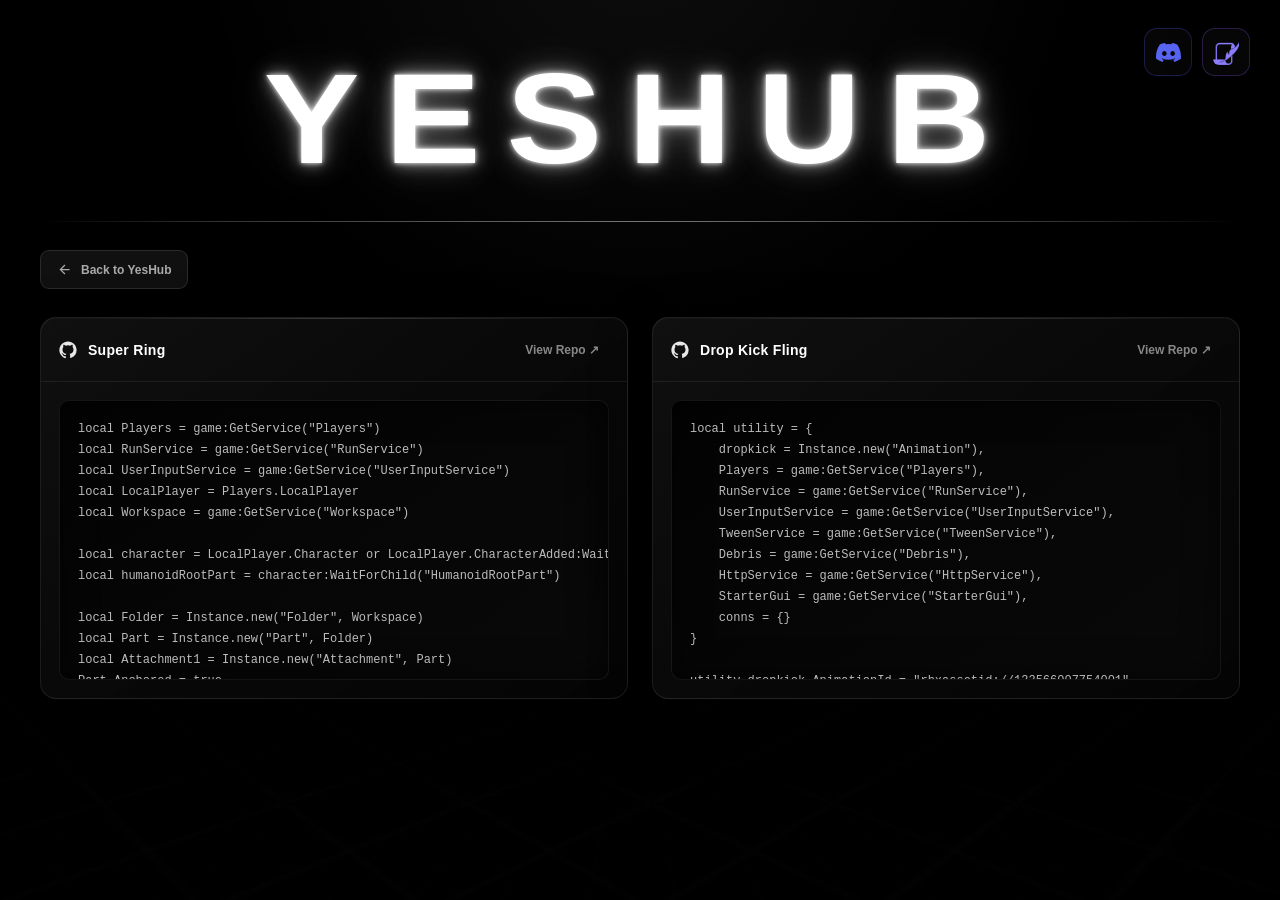
==== commit 6d5faa61: "Update index.html" ====
--- a/rblx/index.html
+++ b/rblx/index.html
@@ -1,549 +1,783 @@
 <!DOCTYPE html>
 <html lang="en">
 <head>
-<meta charset="UTF-8">
-<meta name="viewport" content="width=device-width, initial-scale=1.0">
-<title>YESHUB • Roblox</title>
-
-<style>
-* {
-  box-sizing: border-box;
-  margin: 0;
-  padding: 0;
-}
-
-:root {
-  --bg: #050505;
-  --panel: #0b0b0b;
-  --panel2: #101010;
-  --border: #202020;
-  --text: #f5f5f5;
-  --muted: #858585;
-  --discord: #5865f2;
-  --scriptblox: #8b5cf6;
-}
-
-html,
-body {
-  min-height: 100%;
-  background: var(--bg);
-  color: var(--text);
-  font-family: Arial, Helvetica, sans-serif;
-}
-
-body {
-  overflow-x: hidden;
-  position: relative;
-}
-
-/* Background */
-body::before {
-  content: "";
-  position: fixed;
-  inset: 0;
-  pointer-events: none;
-  background:
-    radial-gradient(circle at 50% 0%, rgba(255,255,255,.055), transparent 38%),
-    radial-gradient(circle at 15% 80%, rgba(255,255,255,.025), transparent 30%),
-    radial-gradient(circle at 85% 70%, rgba(255,255,255,.02), transparent 30%);
-  z-index: -2;
-}
-
-body::after {
-  content: "";
-  position: fixed;
-  left: 0;
-  right: 0;
-  bottom: -10%;
-  height: 55%;
-  pointer-events: none;
-  background-image:
-    linear-gradient(rgba(255,255,255,.035) 1px, transparent 1px),
-    linear-gradient(90deg, rgba(255,255,255,.035) 1px, transparent 1px);
-  background-size: 45px 45px;
-  transform: perspective(500px) rotateX(62deg);
-  transform-origin: bottom;
-  mask-image: linear-gradient(to top, black, transparent);
-  -webkit-mask-image: linear-gradient(to top, black, transparent);
-  z-index: -1;
-}
-
-/* Social buttons */
-.socials {
-  position: fixed;
-  top: 20px;
-  right: 22px;
-  display: flex;
-  gap: 10px;
-  z-index: 1000;
-}
-
-.social-btn {
-  width: 44px;
-  height: 44px;
-  border: 1px solid var(--border);
-  border-radius: 12px;
-  background: rgba(10,10,10,.92);
-  display: flex;
-  align-items: center;
-  justify-content: center;
-  transition: .2s ease;
-  backdrop-filter: blur(12px);
-}
-
-.social-btn img {
-  width: 23px;
-  height: 23px;
-  object-fit: contain;
-}
-
-.social-btn:hover {
-  transform: translateY(-2px);
-  background: #121212;
-}
-
-.social-btn.discord:hover {
-  border-color: var(--discord);
-  box-shadow: 0 0 20px rgba(88,101,242,.22);
-}
-
-.social-btn.scriptblox:hover {
-  border-color: var(--scriptblox);
-  box-shadow: 0 0 20px rgba(139,92,246,.22);
-}
-
-/* Main */
-.container {
-  width: min(1100px, calc(100% - 36px));
-  margin: 0 auto;
-  padding: 80px 0 70px;
-}
-
-.back {
-  display: inline-flex;
-  align-items: center;
-  gap: 8px;
-  color: #777;
-  text-decoration: none;
-  font-size: 13px;
-  font-weight: 700;
-  margin-bottom: 35px;
-  transition: .2s ease;
-}
-
-.back:hover {
-  color: white;
-  transform: translateX(-3px);
-}
-
-.hero {
-  text-align: center;
-  margin-bottom: 55px;
-}
-
-.hero h1 {
-  font-size: clamp(48px, 9vw, 92px);
-  font-weight: 900;
-  letter-spacing: .18em;
-  transform: scaleX(1.1);
-  text-shadow:
-    0 0 8px rgba(255,255,255,.35),
-    0 0 35px rgba(255,255,255,.12);
-}
-
-.hero p {
-  margin-top: 13px;
-  color: #777;
-  font-size: 13px;
-  letter-spacing: .18em;
-  text-transform: uppercase;
-}
-
-/* Cards */
-.section {
-  margin-bottom: 34px;
-}
-
-.section-title {
-  font-size: 12px;
-  color: #666;
-  letter-spacing: .18em;
-  text-transform: uppercase;
-  margin-bottom: 13px;
-  font-weight: 800;
-}
-
-.card {
-  border: 1px solid var(--border);
-  background: linear-gradient(145deg, rgba(17,17,17,.96), rgba(7,7,7,.96));
-  border-radius: 16px;
-  padding: 25px;
-  box-shadow: 0 15px 50px rgba(0,0,0,.3);
-}
-
-.card:hover {
-  border-color: #2a2a2a;
-}
-
-/* Executor */
-.executor {
-  display: flex;
-  align-items: center;
-  justify-content: space-between;
-  gap: 25px;
-}
-
-.executor-info h2 {
-  font-size: 21px;
-  margin-bottom: 7px;
-}
-
-.executor-info p {
-  color: #777;
-  font-size: 13px;
-  line-height: 1.6;
-}
-
-.download {
-  flex-shrink: 0;
-  display: inline-flex;
-  align-items: center;
-  justify-content: center;
-  min-width: 155px;
-  height: 45px;
-  padding: 0 18px;
-  border-radius: 10px;
-  border: 1px solid #303030;
-  background: #151515;
-  color: white;
-  text-decoration: none;
-  font-size: 13px;
-  font-weight: 800;
-  transition: .2s ease;
-}
-
-.download:hover {
-  background: #1c1c1c;
-  border-color: #454545;
-  transform: translateY(-2px);
-}
-
-/* Repository grid */
-.repositories {
-  display: grid;
-  grid-template-columns: repeat(2, minmax(0, 1fr));
-  gap: 18px;
-}
-
-.repo {
-  min-width: 0;
-}
-
-.repo-top {
-  display: flex;
-  align-items: flex-start;
-  justify-content: space-between;
-  gap: 15px;
-  margin-bottom: 18px;
-}
-
-.repo h3 {
-  font-size: 17px;
-  margin-bottom: 5px;
-}
-
-.repo-description {
-  color: #707070;
-  font-size: 12px;
-  line-height: 1.5;
-}
-
-.repo-link {
-  flex-shrink: 0;
-  color: #aaa;
-  text-decoration: none;
-  font-size: 11px;
-  font-weight: 800;
-  border: 1px solid #292929;
-  background: #111;
-  padding: 8px 10px;
-  border-radius: 8px;
-  transition: .2s ease;
-}
-
-.repo-link:hover {
-  color: white;
-  border-color: #444;
-  background: #181818;
-}
-
-/* Code */
-.code-wrap {
-  position: relative;
-}
-
-pre {
-  overflow-x: auto;
-  background: #050505;
-  border: 1px solid #1b1b1b;
-  border-radius: 10px;
-  padding: 17px;
-  color: #cfcfcf;
-  font-family: Consolas, "Courier New", monospace;
-  font-size: 11px;
-  line-height: 1.55;
-  white-space: pre-wrap;
-  word-break: break-word;
-  min-height: 90px;
-}
-
-.copy {
-  position: absolute;
-  top: 9px;
-  right: 9px;
-  border: 1px solid #292929;
-  background: #111;
-  color: #999;
-  border-radius: 7px;
-  padding: 7px 9px;
-  font-size: 10px;
-  font-weight: 800;
-  cursor: pointer;
-  transition: .2s ease;
-}
-
-.copy:hover {
-  color: white;
-  background: #181818;
-}
-
-.copy.copied {
-  color: #fff;
-  border-color: #555;
-}
-
-/* Footer */
-footer {
-  text-align: center;
-  color: #444;
-  font-size: 11px;
-  padding-top: 15px;
-}
-
-/* Mobile */
-@media (max-width: 700px) {
-  .socials {
-    top: 0;
-    left: 0;
-    right: 0;
-    height: 65px;
-    justify-content: center;
-    padding: 10px;
-    border-bottom: 1px solid #1c1c1c;
-    background: rgba(5,5,5,.94);
-    backdrop-filter: blur(14px);
-  }
-
-  .container {
-    width: min(100% - 24px, 600px);
-    padding-top: 100px;
-  }
-
-  .hero {
-    margin-bottom: 38px;
-  }
-
-  .hero h1 {
-    font-size: clamp(42px, 16vw, 70px);
-  }
-
-  .hero p {
-    font-size: 10px;
-  }
-
-  .executor {
-    flex-direction: column;
-    align-items: stretch;
-  }
-
-  .download {
-    width: 100%;
-  }
-
-  .repositories {
-    grid-template-columns: 1fr;
-  }
-
-  .repo-top {
-    flex-direction: column;
-  }
-
-  .repo-link {
-    width: fit-content;
-  }
-
-  pre {
-    font-size: 10px;
-  }
-}
-</style>
+    <meta charset="UTF-8">
+    <meta name="viewport" content="width=device-width, initial-scale=1.0">
+
+    <title>YesHub - Roblox</title>
+    <link rel="icon" type="image/svg+xml" href="../assets/YesHub.svg">
+
+    <style>
+        * {
+            margin: 0;
+            padding: 0;
+            box-sizing: border-box;
+        }
+
+        :root {
+            --discord: #5865F2;
+            --scriptblox: #9b5cff;
+            --bg: #000;
+            --panel: #080808;
+            --border: rgba(255, 255, 255, 0.09);
+        }
+
+        html {
+            scroll-behavior: smooth;
+        }
+
+        body {
+            min-height: 100vh;
+            background: #000;
+            color: #fff;
+            font-family: Arial, Helvetica, sans-serif;
+            overflow-x: hidden;
+        }
+
+        body::before {
+            content: "";
+            position: fixed;
+            inset: 0;
+            z-index: -3;
+            background:
+                radial-gradient(
+                    circle at 50% -10%,
+                    rgba(255, 255, 255, 0.055),
+                    transparent 38%
+                ),
+                #000;
+        }
+
+        body::after {
+            content: "";
+            position: fixed;
+            inset: 0;
+            z-index: -2;
+            pointer-events: none;
+            opacity: 0.27;
+            background:
+                linear-gradient(
+                    135deg,
+                    transparent 47%,
+                    rgba(255,255,255,.025) 49%,
+                    transparent 51%
+                ),
+                linear-gradient(
+                    45deg,
+                    transparent 47%,
+                    rgba(255,255,255,.018) 49%,
+                    transparent 51%
+                );
+            background-size: 130px 130px;
+            transform: perspective(800px) rotateX(55deg) scale(1.7);
+            transform-origin: center bottom;
+        }
+
+        .floor {
+            position: fixed;
+            left: -10%;
+            right: -10%;
+            bottom: -35%;
+            height: 75%;
+            z-index: -1;
+            opacity: 0.16;
+            transform: perspective(500px) rotateX(62deg);
+
+            background:
+                linear-gradient(
+                    rgba(255,255,255,.04) 1px,
+                    transparent 1px
+                ),
+                linear-gradient(
+                    90deg,
+                    rgba(255,255,255,.04) 1px,
+                    transparent 1px
+                );
+
+            background-size: 80px 80px;
+
+            mask-image: linear-gradient(
+                to top,
+                #000,
+                transparent
+            );
+
+            -webkit-mask-image: linear-gradient(
+                to top,
+                #000,
+                transparent
+            );
+        }
+
+        /* Top Navigation */
+
+        .top-actions {
+            position: fixed;
+            top: 28px;
+            right: 30px;
+
+            display: flex;
+            align-items: center;
+            gap: 10px;
+
+            z-index: 1000;
+        }
+
+        .top-button {
+            width: 48px;
+            height: 48px;
+
+            display: flex;
+            align-items: center;
+            justify-content: center;
+
+            text-decoration: none;
+
+            background: rgba(8, 8, 8, 0.82);
+            border: 1px solid rgba(255,255,255,.10);
+            border-radius: 13px;
+
+            backdrop-filter: blur(12px);
+            -webkit-backdrop-filter: blur(12px);
+
+            box-shadow:
+                0 8px 30px rgba(0,0,0,.5);
+
+            transition:
+                color .2s ease,
+                border-color .2s ease,
+                box-shadow .2s ease,
+                background .2s ease,
+                transform .2s ease;
+        }
+
+        .top-button svg {
+            width: 25px;
+            height: 25px;
+            fill: currentColor;
+        }
+
+        .discord {
+            color: var(--discord);
+            border-color: rgba(88,101,242,.25);
+        }
+
+        .discord:hover {
+            color: #7289DA;
+            background: rgba(88,101,242,.08);
+            border-color: rgba(88,101,242,.55);
+
+            box-shadow:
+                0 0 8px rgba(88,101,242,.25),
+                0 0 24px rgba(88,101,242,.18),
+                0 12px 35px rgba(0,0,0,.65);
+
+            transform: translateY(-2px);
+        }
+
+        .scriptblox {
+            color: #b57cff;
+            border-color: rgba(155,92,255,.25);
+        }
+
+        .scriptblox img {
+            width: 26px;
+            height: 26px;
+            object-fit: contain;
+            border-radius: 6px;
+        }
+
+        .scriptblox:hover {
+            color: #c99cff;
+            background: rgba(155,92,255,.08);
+            border-color: rgba(155,92,255,.55);
+
+            box-shadow:
+                0 0 8px rgba(155,92,255,.25),
+                0 0 24px rgba(155,92,255,.18),
+                0 12px 35px rgba(0,0,0,.65);
+
+            transform: translateY(-2px);
+        }
+
+        .top-button:active {
+            opacity: .8;
+            transform: translateY(0);
+        }
+
+        /* Main */
+
+        .container {
+            width: min(1200px, calc(100% - 48px));
+            margin: auto;
+            padding: 55px 0 100px;
+        }
+
+        .brand {
+            text-align: center;
+            user-select: none;
+        }
+
+        .brand h1 {
+            display: inline-block;
+
+            font-size: clamp(3.5rem, 10vw, 8rem);
+            line-height: 1;
+            font-weight: 900;
+            letter-spacing: .18em;
+
+            transform: scaleX(1.12);
+            transform-origin: center;
+
+            color: #fff;
+
+            text-shadow:
+                0 0 5px rgba(255,255,255,.95),
+                0 0 14px rgba(255,255,255,.55),
+                0 0 30px rgba(255,255,255,.28),
+                0 0 60px rgba(255,255,255,.12);
+        }
+
+        .divider {
+            width: 100%;
+            height: 1px;
+            margin-top: 38px;
+
+            background: linear-gradient(
+                90deg,
+                transparent,
+                rgba(255,255,255,.20) 15%,
+                rgba(255,255,255,.45) 50%,
+                rgba(255,255,255,.20) 85%,
+                transparent
+            );
+
+            box-shadow:
+                0 0 15px rgba(255,255,255,.07);
+        }
+
+        /* Navigation Button */
+
+        .back-box {
+            margin-top: 28px;
+        }
+
+        .back-button {
+            display: inline-flex;
+            align-items: center;
+            gap: 9px;
+
+            padding: 11px 16px;
+
+            color: #aaa;
+            text-decoration: none;
+
+            background: #101010;
+            border: 1px solid rgba(255,255,255,.11);
+            border-radius: 9px;
+
+            font-size: 12px;
+            font-weight: 700;
+
+            transition:
+                color .2s ease,
+                background .2s ease,
+                border-color .2s ease,
+                box-shadow .2s ease,
+                transform .2s ease;
+        }
+
+        .back-button svg {
+            width: 15px;
+            height: 15px;
+            fill: currentColor;
+        }
+
+        .back-button:hover {
+            color: #fff;
+            background: #181818;
+            border-color: rgba(255,255,255,.24);
+
+            box-shadow:
+                0 0 18px rgba(255,255,255,.07);
+
+            transform: translateX(-2px);
+        }
+
+        /* Repositories */
+
+        .repositories {
+            margin-top: 28px;
+
+            display: grid;
+            grid-template-columns: repeat(2, minmax(0, 1fr));
+            gap: 24px;
+        }
+
+        .repo {
+            position: relative;
+            overflow: hidden;
+
+            background:
+                linear-gradient(
+                    145deg,
+                    rgba(255,255,255,.035),
+                    rgba(255,255,255,.008) 45%,
+                    rgba(0,0,0,.4)
+                ),
+                #070707;
+
+            border: 1px solid var(--border);
+            border-radius: 16px;
+
+            box-shadow:
+                inset 0 1px rgba(255,255,255,.025),
+                0 20px 60px rgba(0,0,0,.35);
+
+            transition:
+                border-color .25s ease,
+                transform .25s ease,
+                box-shadow .25s ease;
+        }
+
+        .repo:hover {
+            transform: translateY(-3px);
+            border-color: rgba(255,255,255,.16);
+
+            box-shadow:
+                inset 0 1px rgba(255,255,255,.04),
+                0 25px 70px rgba(0,0,0,.5);
+        }
+
+        .repo::before {
+            content: "";
+            position: absolute;
+            top: 0;
+            left: 8%;
+            right: 8%;
+            height: 1px;
+
+            background: linear-gradient(
+                90deg,
+                transparent,
+                rgba(255,255,255,.16),
+                transparent
+            );
+        }
+
+        .repo-header {
+            height: 64px;
+            padding: 0 18px;
+
+            display: flex;
+            align-items: center;
+            justify-content: space-between;
+
+            border-bottom: 1px solid rgba(255,255,255,.07);
+        }
+
+        .repo-name {
+            display: flex;
+            align-items: center;
+            gap: 11px;
+
+            font-size: 14px;
+            font-weight: 700;
+            letter-spacing: .02em;
+        }
+
+        .github-icon {
+            width: 18px;
+            height: 18px;
+            fill: #fff;
+            opacity: .9;
+        }
+
+        .repo-link {
+            color: #888;
+            text-decoration: none;
+            font-size: 12px;
+            font-weight: 600;
+
+            padding: 7px 10px;
+            border-radius: 7px;
+
+            transition:
+                color .2s ease,
+                background .2s ease;
+        }
+
+        .repo-link:hover {
+            color: #fff;
+            background: rgba(255,255,255,.07);
+        }
+
+        /* Code */
+
+        .code-wrapper {
+            position: relative;
+            padding: 18px;
+        }
+
+        .code {
+            position: relative;
+            height: 280px;
+            overflow: auto;
+
+            padding: 18px;
+
+            background:
+                linear-gradient(
+                    145deg,
+                    #030303,
+                    #090909
+                );
+
+            border: 1px solid rgba(255,255,255,.06);
+            border-radius: 10px;
+
+            color: #bcbcbc;
+
+            font-family:
+                "SFMono-Regular",
+                Consolas,
+                "Liberation Mono",
+                monospace;
+
+            font-size: 12px;
+            line-height: 1.75;
+
+            white-space: pre;
+            tab-size: 4;
+
+            box-shadow:
+                inset 0 0 35px rgba(0,0,0,.6);
+        }
+
+        .code::-webkit-scrollbar {
+            width: 7px;
+            height: 7px;
+        }
+
+        .code::-webkit-scrollbar-track {
+            background: transparent;
+        }
+
+        .code::-webkit-scrollbar-thumb {
+            background: #222;
+            border-radius: 10px;
+        }
+
+        .code::-webkit-scrollbar-thumb:hover {
+            background: #333;
+        }
+
+        /* Copy */
+
+        .copy {
+            position: absolute;
+            top: 28px;
+            right: 28px;
+
+            display: flex;
+            align-items: center;
+            gap: 7px;
+
+            padding: 8px 11px;
+
+            border: 1px solid rgba(255,255,255,.08);
+            border-radius: 7px;
+
+            background: rgba(12,12,12,.88);
+            color: #888;
+
+            font-size: 11px;
+            font-weight: 700;
+
+            cursor: pointer;
+
+            backdrop-filter: blur(8px);
+            -webkit-backdrop-filter: blur(8px);
+
+            transition:
+                color .2s ease,
+                border-color .2s ease,
+                background .2s ease;
+        }
+
+        .copy svg {
+            width: 13px;
+            height: 13px;
+            fill: currentColor;
+        }
+
+        .copy:hover {
+            color: #fff;
+            border-color: rgba(255,255,255,.2);
+            background: rgba(25,25,25,.95);
+        }
+
+        .copy.copied {
+            color: #fff;
+            border-color: rgba(255,255,255,.3);
+        }
+
+        /* Mobile */
+
+        @media (max-width: 800px) {
+            .repositories {
+                grid-template-columns: 1fr;
+            }
+        }
+
+        @media (max-width: 600px) {
+            .container {
+                width: calc(100% - 28px);
+                padding-top: 95px;
+            }
+
+            .top-actions {
+                top: 18px;
+                right: 18px;
+                left: 18px;
+
+                justify-content: flex-end;
+            }
+
+            .top-button {
+                width: 43px;
+                height: 43px;
+            }
+
+            .top-button svg,
+            .scriptblox img {
+                width: 23px;
+                height: 23px;
+            }
+
+            .brand h1 {
+                letter-spacing: .1em;
+                transform: scaleX(1.05);
+            }
+
+            .divider {
+                margin-top: 25px;
+            }
+
+            .back-box {
+                margin-top: 22px;
+            }
+
+            .repositories {
+                margin-top: 22px;
+            }
+
+            .code {
+                height: 250px;
+                font-size: 11px;
+            }
+        }
+    </style>
 </head>
 
 <body>
 
-<div class="socials">
-
-  <a
-    class="social-btn discord"
-    href="https://discord.gg/P2DFbPX3Qh"
-    target="_blank"
-    rel="noopener noreferrer"
-    aria-label="Join the YESHUB Discord"
-  >
-    <img
-      src="https://cdn.simpleicons.org/discord/5865F2"
-      alt="Discord"
-    >
-  </a>
-
-  <a
-    class="social-btn scriptblox"
-    href="https://scriptblox.com/u/YesDev"
-    target="_blank"
-    rel="noopener noreferrer"
-    aria-label="Open YesDev on ScriptBlox"
-  >
-    <img
-      src="../assets/ScriptBlox.png"
-      alt="ScriptBlox"
-    >
-  </a>
-
-</div>
-
-<main class="container">
-
-  <a class="back" href="../">
-    <span>←</span>
-    Back to YESHUB
-  </a>
-
-  <section class="hero">
-    <h1>YESHUB</h1>
-    <p>Roblox Scripts &amp; Executor</p>
-  </section>
-
-  <!-- EXECUTOR -->
-  <section class="section">
-    <div class="section-title">Executor</div>
-
-    <div class="card executor">
-      <div class="executor-info">
-        <h2>Yex Executor</h2>
-        <p>
-          The official YESHUB Roblox executor.
-          Download the latest release below.
-        </p>
-      </div>
-
-      <a
-        class="download"
-        href="https://gofile.io/d/UFWYg3Sn"
-        target="_blank"
-        rel="noopener noreferrer"
-      >
-        Download Yex
-      </a>
-    </div>
-  </section>
-
-  <!-- SCRIPTS -->
-  <section class="section">
-    <div class="section-title">Scripts</div>
-
-    <div class="repositories">
-
-      <!-- SUPER RING -->
-      <div class="card repo">
-
-        <div class="repo-top">
-          <div>
-            <h3>Super Ring</h3>
-            <div class="repo-description">
-              Makes unanchored objects rotate around your character.
-            </div>
-          </div>
-
-          <a
-            class="repo-link"
-            href="https://github.com/yes-d3v-scripts/super-ring"
+    <div class="floor"></div>
+
+    <!-- Fixed Top Buttons -->
+    <div class="top-actions">
+
+        <!-- Discord -->
+        <a
+            class="top-button discord"
+            href="https://discord.gg/P2DFbPX3Qh"
             target="_blank"
             rel="noopener noreferrer"
-          >
-            GitHub ↗
-          </a>
-        </div>
-
-        <div class="code-wrap">
-          <pre id="super-ring">loadstring(game:HttpGet("https://raw.githubusercontent.com/yes-d3v-scripts/super-ring/main/Super%20Ring.lua"))()</pre>
-          <button class="copy" onclick="copyCode('super-ring', this)">COPY</button>
-        </div>
-
-      </div>
-
-      <!-- DROP KICK -->
-      <div class="card repo">
-
-        <div class="repo-top">
-          <div>
-            <h3>Drop Kick Fling</h3>
-            <div class="repo-description">
-              Drop kick animation based fling script.
-            </div>
-          </div>
-
-          <a
-            class="repo-link"
-            href="https://github.com/yes-d3v-scripts/drop-kick-fling"
+            aria-label="Join the YESHUB Discord"
+        >
+            <svg viewBox="0 0 24 24">
+                <path d="M20.317 4.37a19.791 19.791 0 0 0-4.885-1.515.074.074 0 0 0-.079.037c-.211.375-.444.864-.608 1.25a18.27 18.27 0 0 0-5.487 0 12.64 12.64 0 0 0-.617-1.25.077.077 0 0 0-.079-.037A19.736 19.736 0 0 0 3.677 4.37a.07.07 0 0 0-.032.027C.533 9.046-.32 13.58.099 18.057a.082.082 0 0 0 .031.057 19.95 19.95 0 0 0 5.993 3.03.078.078 0 0 0 .084-.027c.461-.63.873-1.295 1.226-1.994a.076.076 0 0 0-.041-.106 13.17 13.17 0 0 1-1.872-.892.077.077 0 0 1-.008-.128c.126-.094.252-.192.372-.291a.074.074 0 0 1 .077-.01c3.928 1.794 8.18 1.794 12.061 0a.074.074 0 0 1 .078.009c.12.099.246.198.373.292a.077.077 0 0 1-.006.127c-.598.345-1.22.64-1.873.893a.077.077 0 0 0-.04.107c.36.698.771 1.362 1.225 1.993a.076.076 0 0 0 .084.028 19.91 19.91 0 0 0 6.002-3.03.077.077 0 0 0 .032-.054c.5-5.177-.838-9.674-3.549-13.66a.061.061 0 0 0-.032-.029ZM8.02 15.33c-1.183 0-2.157-1.086-2.157-2.419 0-1.333.956-2.42 2.157-2.42 1.21 0 2.166 1.097 2.157 2.42 0 1.333-.956 2.419-2.157 2.419Zm7.974 0c-1.183 0-2.157-1.086-2.157-2.419 0-1.333.956-2.42 2.157-2.42 1.21 0 2.166 1.097 2.157 2.42 0 1.333-.956 2.419-2.157 2.419Z"/>
+            </svg>
+        </a>
+
+        <!-- ScriptBlox -->
+        <a
+            class="top-button scriptblox"
+            href="https://scriptblox.com/u/YesDev"
             target="_blank"
             rel="noopener noreferrer"
-          >
-            GitHub ↗
-          </a>
+            aria-label="Open YesDev on ScriptBlox"
+        >
+            <img src="../assets/ScriptBlox.png" alt="ScriptBlox">
+        </a>
+
+    </div>
+
+    <main class="container">
+
+        <header class="brand">
+            <h1>YESHUB</h1>
+        </header>
+
+        <div class="divider"></div>
+
+        <!-- Back To Main Page -->
+        <div class="back-box">
+            <a class="back-button" href="../">
+                <svg viewBox="0 0 24 24">
+                    <path d="M20 11H7.83l5.59-5.59L12 4l-8 8 8 8 1.41-1.41L7.83 13H20v-2z"/>
+                </svg>
+                Back to YesHub
+            </a>
         </div>
 
-        <div class="code-wrap">
-          <pre id="drop-kick">loadstring(game:HttpGet("https://raw.githubusercontent.com/yes-d3v-scripts/drop-kick-fling/main/DropKick.lua"))()</pre>
-          <button class="copy" onclick="copyCode('drop-kick', this)">COPY</button>
-        </div>
-
-      </div>
-
-    </div>
-  </section>
-
-  <footer>
-    YESHUB • by yes.dev
-  </footer>
-
-</main>
-
-<script>
-function copyCode(id, button) {
-  const code = document.getElementById(id).innerText;
-
-  navigator.clipboard.writeText(code).then(() => {
-    const oldText = button.innerText;
-    button.innerText = "COPIED";
-    button.classList.add("copied");
-
-    setTimeout(() => {
-      button.innerText = oldText;
-      button.classList.remove("copied");
-    }, 1200);
-  });
+        <section class="repositories">
+
+            <!-- Super Ring -->
+
+            <article class="repo">
+
+                <div class="repo-header">
+
+                    <div class="repo-name">
+                        <svg class="github-icon" viewBox="0 0 24 24">
+                            <path d="M12 .5C5.65.5.5 5.65.5 12c0 5.08 3.29 9.39 7.86 10.91.57.1.78-.25.78-.55v-2.16c-3.2.7-3.87-1.54-3.87-1.54-.52-1.33-1.28-1.69-1.28-1.69-1.04-.71.08-.7.08-.7 1.15.08 1.76 1.18 1.76 1.18 1.02 1.75 2.68 1.25 3.34.95.1-.74.4-1.25.73-1.54-2.55-.29-5.23-1.28-5.23-5.69 0-1.26.45-2.29 1.18-3.1-.12-.29-.51-1.47.11-3.06 0 0 .96-.31 3.15 1.18a10.9 10.9 0 0 1 5.74 0c2.19-1.49 3.15-1.18 3.15-1.18.62 1.59.23 2.77.11 3.06.73.81 1.18 1.84 1.18 3.1 0 4.42-2.69 5.39-5.25 5.68.41.35.78 1.04.78 2.1v3.11c0 .3.21.66.79.55A11.51 11.51 0 0 0 23.5 12C23.5 5.65 18.35.5 12 .5z"/>
+                        </svg>
+
+                        Super Ring
+                    </div>
+
+                    <a
+                        class="repo-link"
+                        href="https://github.com/yes-d3v-scripts/super-ring"
+                        target="_blank"
+                        rel="noopener noreferrer"
+                    >
+                        View Repo ↗
+                    </a>
+
+                </div>
+
+                <div class="code-wrapper">
+
+                    <button class="copy" onclick="copyCode(this, 'code1')">
+                        <svg viewBox="0 0 24 24">
+                            <path d="M16 1H4c-1.1 0-2 .9-2 2v14h2V3h12V1zm3 4H8c-1.1 0-2 .9-2 2v14c0 1.1.9 2 2 2h11c1.1 0 2-.9 2-2V7c0-1.1-.9-2-2-2zm0 16H8V7h11v14z"/>
+                        </svg>
+                        Copy
+                    </button>
+
+                    <pre class="code" id="code1">local Players = game:GetService("Players")
+local RunService = game:GetService("RunService")
+local UserInputService = game:GetService("UserInputService")
+local LocalPlayer = Players.LocalPlayer
+local Workspace = game:GetService("Workspace")
+
+local character = LocalPlayer.Character or LocalPlayer.CharacterAdded:Wait()
+local humanoidRootPart = character:WaitForChild("HumanoidRootPart")
+
+local Folder = Instance.new("Folder", Workspace)
+local Part = Instance.new("Part", Folder)
+local Attachment1 = Instance.new("Attachment", Part)
+Part.Anchored = true
+Part.CanCollide = false
+Part.Transparency = 1
+
+if not getgenv().Network then
+    getgenv().Network = {
+        BaseParts = {},
+... </pre>
+
+                </div>
+
+            </article>
+
+            <!-- Drop Kick Fling -->
+
+            <article class="repo">
+
+                <div class="repo-header">
+
+                    <div class="repo-name">
+                        <svg class="github-icon" viewBox="0 0 24 24">
+                            <path d="M12 .5C5.65.5.5 5.65.5 12c0 5.08 3.29 9.39 7.86 10.91.57.1.78-.25.78-.55v-2.16c-3.2.7-3.87-1.54-3.87-1.54-.52-1.33-1.28-1.69-1.28-1.69-1.04-.71.08-.7.08-.7 1.15.08 1.76 1.18 1.76 1.18 1.02 1.75 2.68 1.25 3.34.95.1-.74.4-1.25.73-1.54-2.55-.29-5.23-1.28-5.23-5.69 0-1.26.45-2.29 1.18-3.1-.12-.29-.51-1.47.11-3.06 0 0 .96-.31 3.15 1.18a10.9 10.9 0 0 1 5.74 0c2.19-1.49 3.15-1.18 3.15-1.18.62 1.59.23 2.77.11 3.06.73.81 1.18 1.84 1.18 3.1 0 4.42-2.69 5.39-5.25 5.68.41.35.78 1.04.78 2.1v3.11c0 .3.21.66.79.55A11.51 11.51 0 0 0 23.5 12C23.5 5.65 18.35.5 12 .5z"/>
+                        </svg>
+
+                        Drop Kick Fling
+                    </div>
+
+                    <a
+                        class="repo-link"
+                        href="https://github.com/yes-d3v-scripts/drop-kick-fling"
+                        target="_blank"
+                        rel="noopener noreferrer"
+                    >
+                        View Repo ↗
+                    </a>
+
+                </div>
+
+                <div class="code-wrapper">
+
+                    <button class="copy" onclick="copyCode(this, 'code2')">
+                        <svg viewBox="0 0 24 24">
+                            <path d="M16 1H4c-1.1 0-2 .9-2 2v14h2V3h12V1zm3 4H8c-1.1 0-2 .9-2 2v14c0 1.1.9 2 2 2h11c1.1 0 2-.9 2-2V7c0-1.1-.9-2-2-2zm0 16H8V7h11v14z"/>
+                        </svg>
+                        Copy
+                    </button>
+
+                    <pre class="code" id="code2">local utility = {
+    dropkick = Instance.new("Animation"),
+    Players = game:GetService("Players"),
+    RunService = game:GetService("RunService"),
+    UserInputService = game:GetService("UserInputService"),
+    TweenService = game:GetService("TweenService"),
+    Debris = game:GetService("Debris"),
+    HttpService = game:GetService("HttpService"),
+    StarterGui = game:GetService("StarterGui"),
+    conns = {}
 }
-</script>
+
+utility.dropkick.AnimationId = "rbxassetid://133566007754001"
+
+task.spawn(function()
+    local instancesToLoad = {}
+    table.insert(instancesToLoad, utility.dropkick)
+    
+    local gearPreload = Instance.new("ImageLabel")
+... </pre>
+
+                </div>
+
+            </article>
+
+        </section>
+
+    </main>
+
+    <script>
+        function copyCode(button, id) {
+            const code = document.getElementById(id).innerText;
+
+            navigator.clipboard.writeText(code).then(() => {
+                const original = button.innerHTML;
+
+                button.classList.add("copied");
+
+                button.innerHTML = `
+                    <svg viewBox="0 0 24 24">
+                        <path d="M9 16.17 4.83 12l-1.42 1.41L9 19 21 7l-1.41-1.41z"/>
+                    </svg>
+                    Copied
+                `;
+
+                setTimeout(() => {
+                    button.classList.remove("copied");
+                    button.innerHTML = original;
+                }, 1400);
+            });
+        }
+    </script>
 
 </body>
 </html>
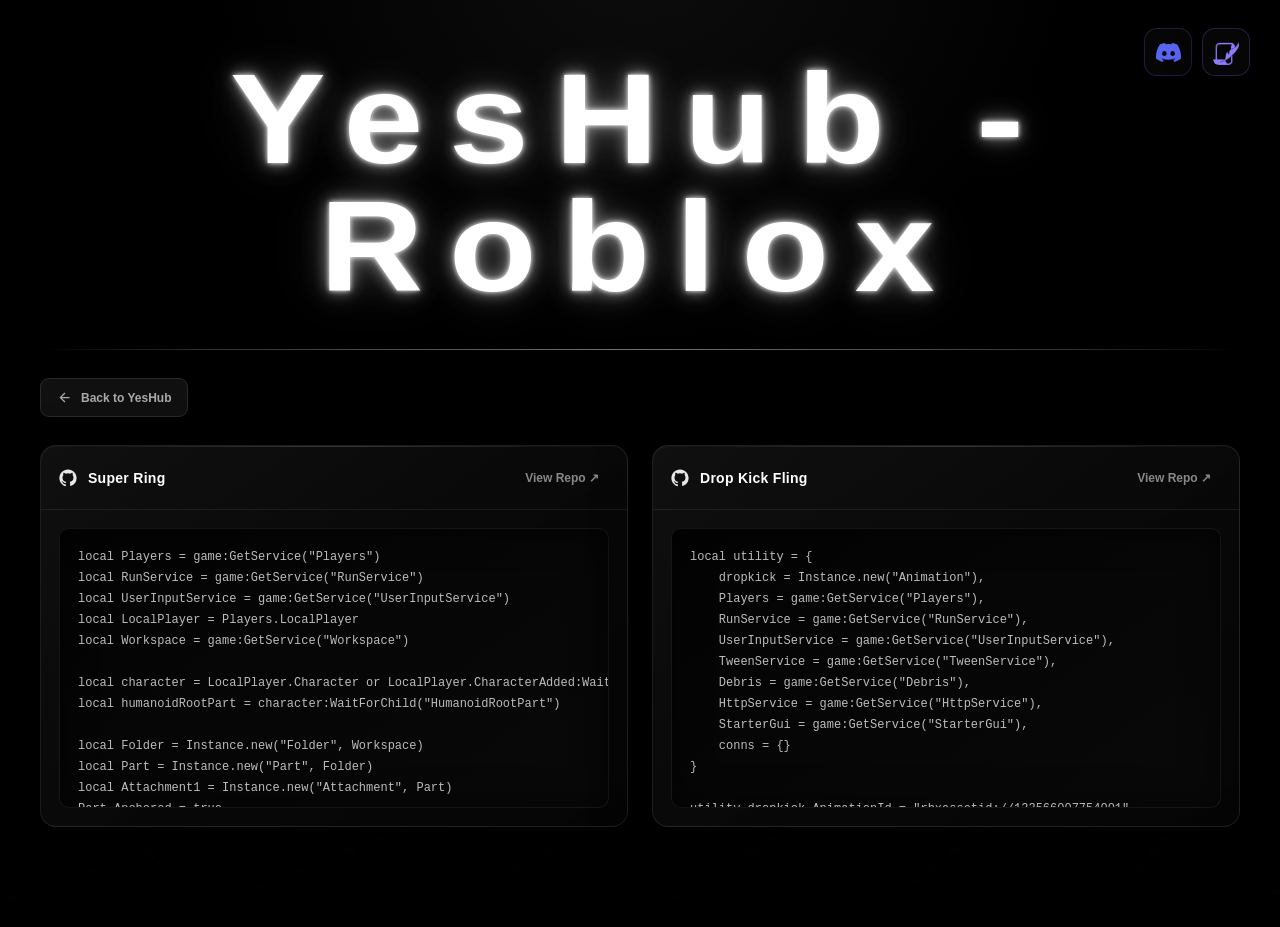
==== commit b409ef47: "Update index.html" ====
--- a/rblx/index.html
+++ b/rblx/index.html
@@ -616,7 +616,7 @@
     <main class="container">
 
         <header class="brand">
-            <h1>YESHUB</h1>
+            <h1>YesHub - Roblox</h1>
         </header>
 
         <div class="divider"></div>
